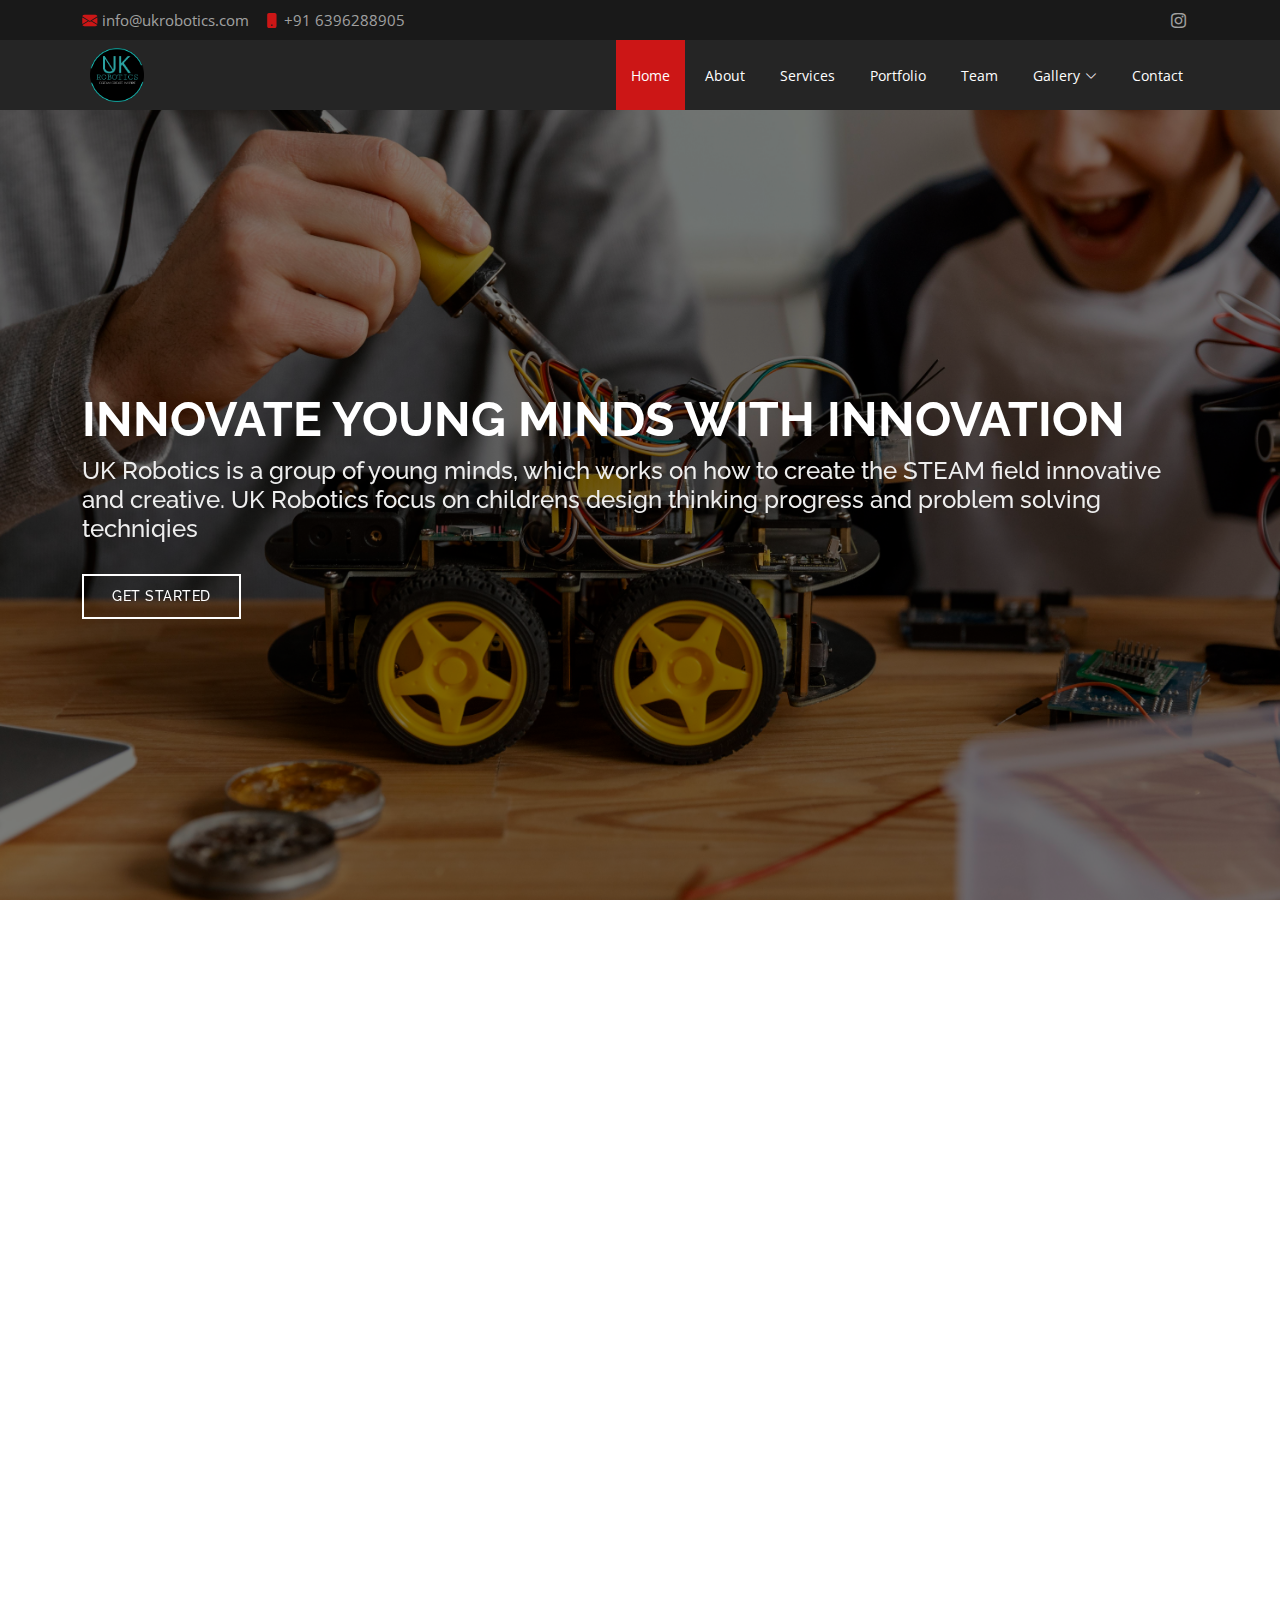
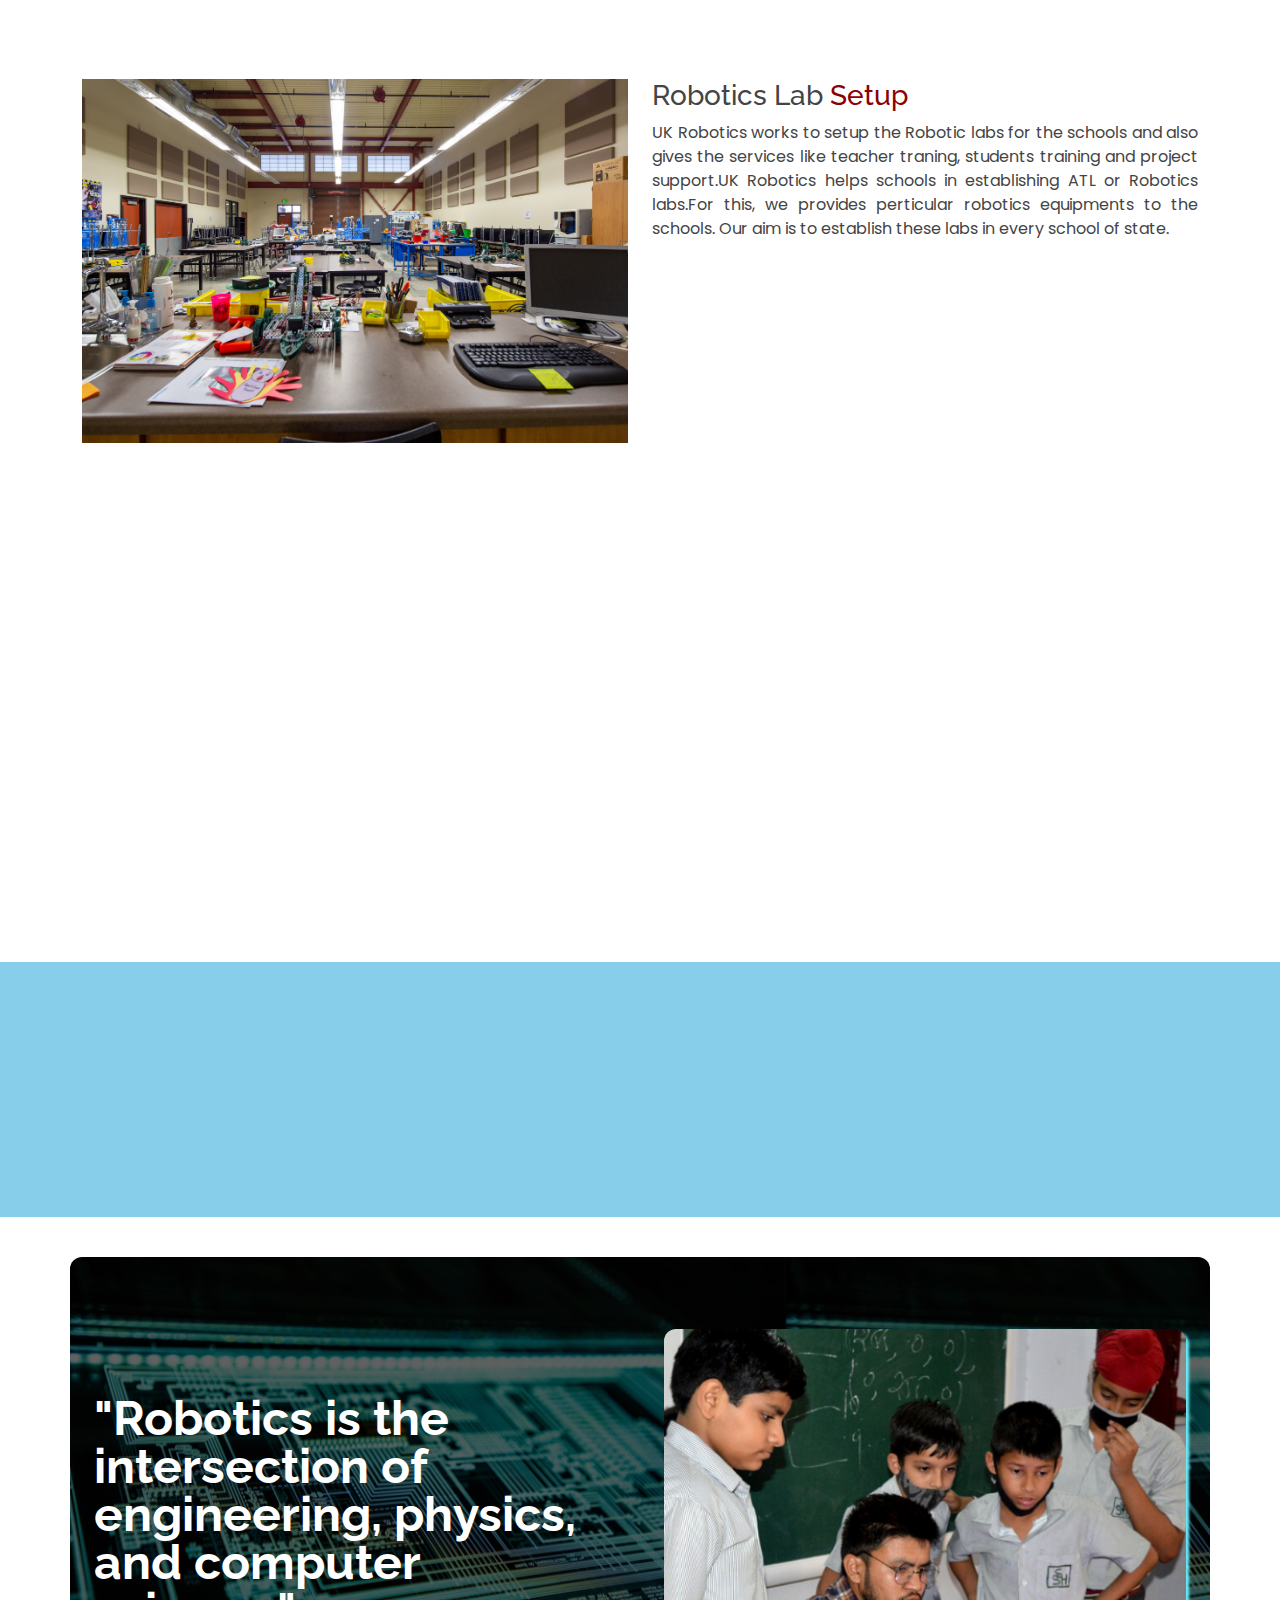
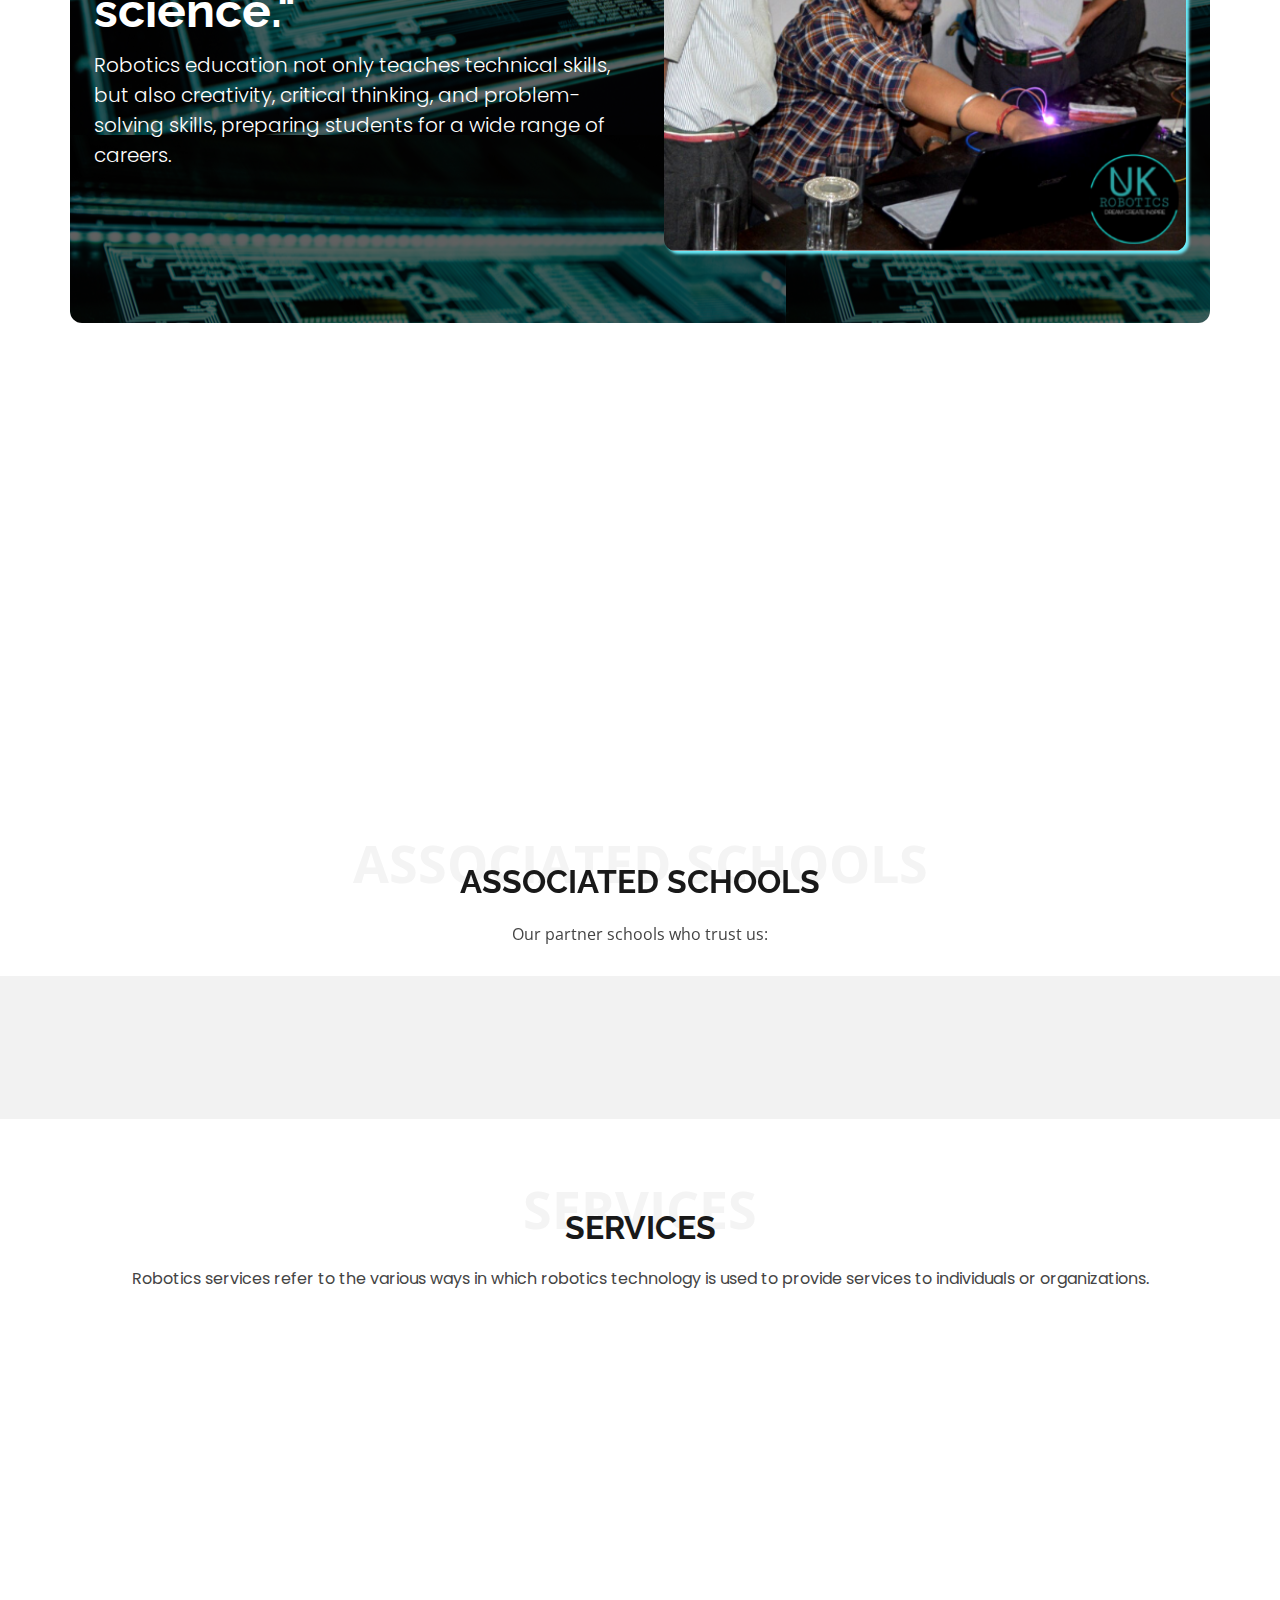
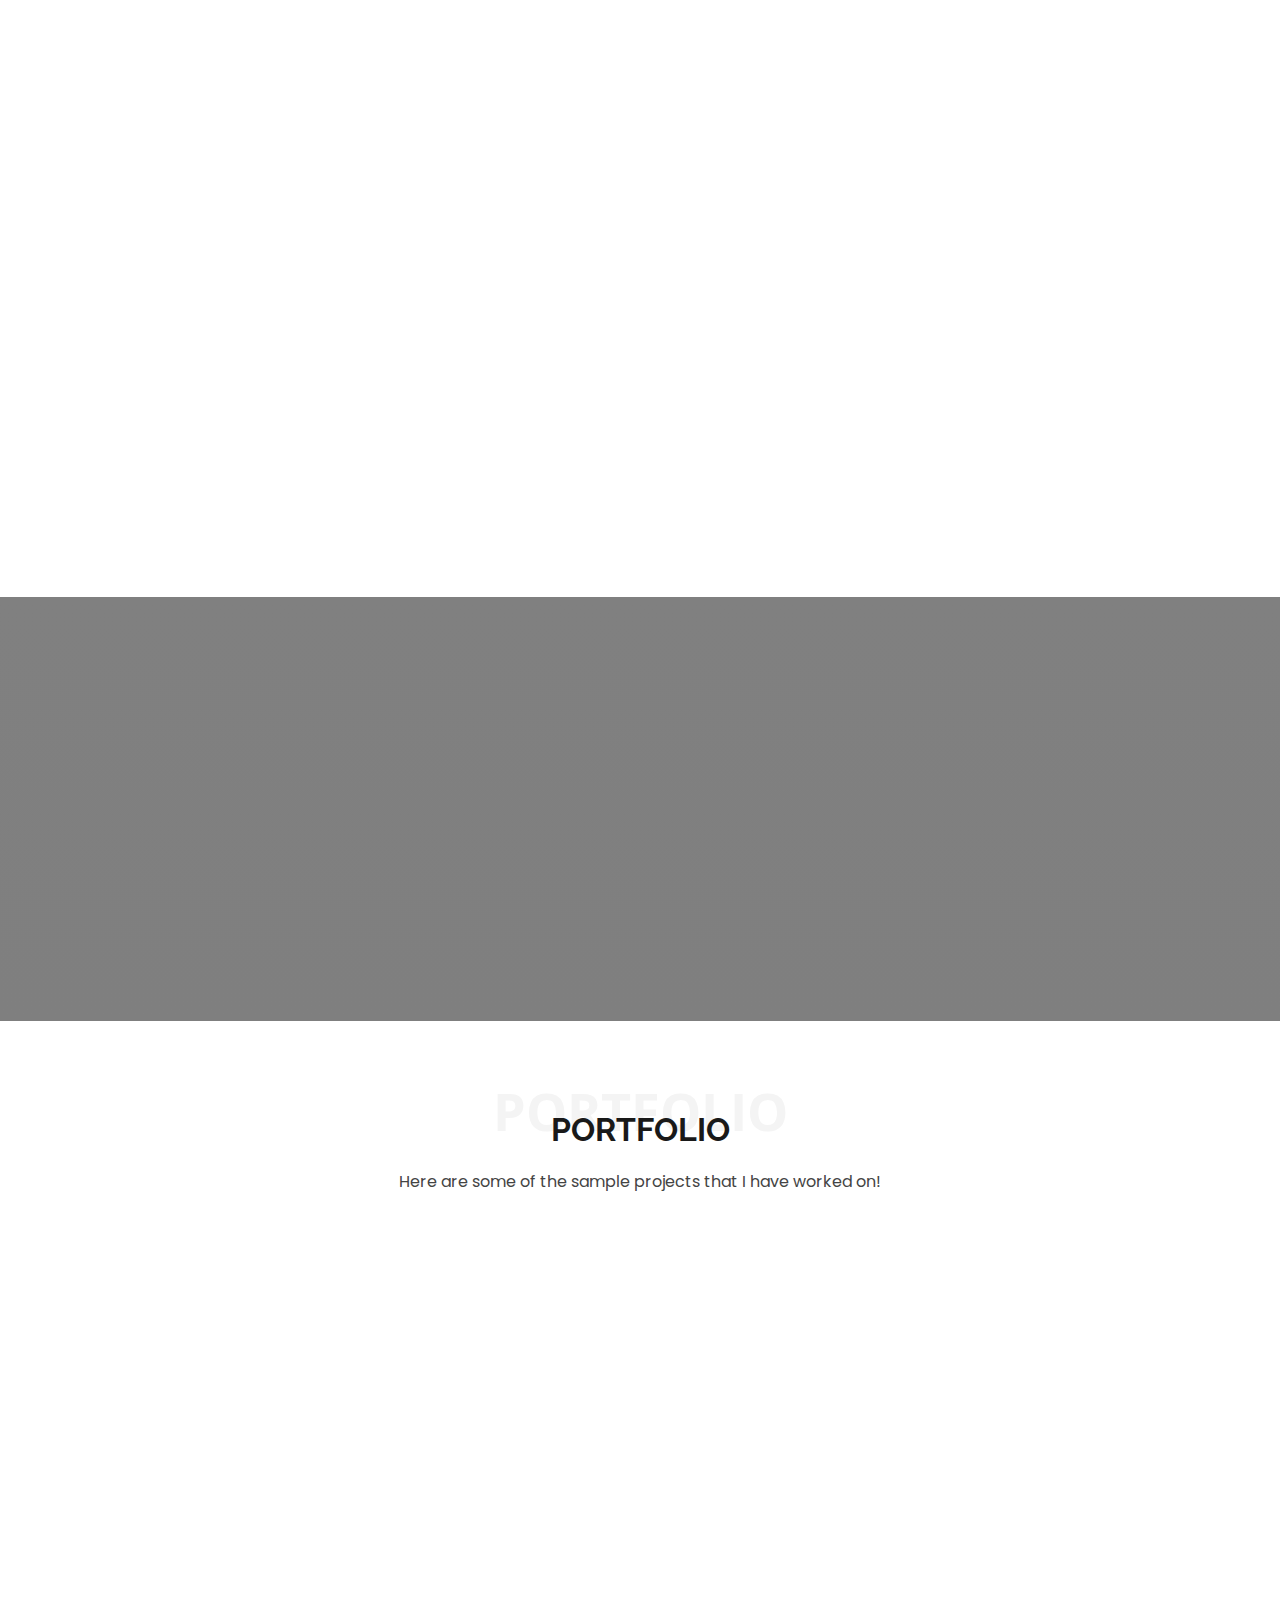
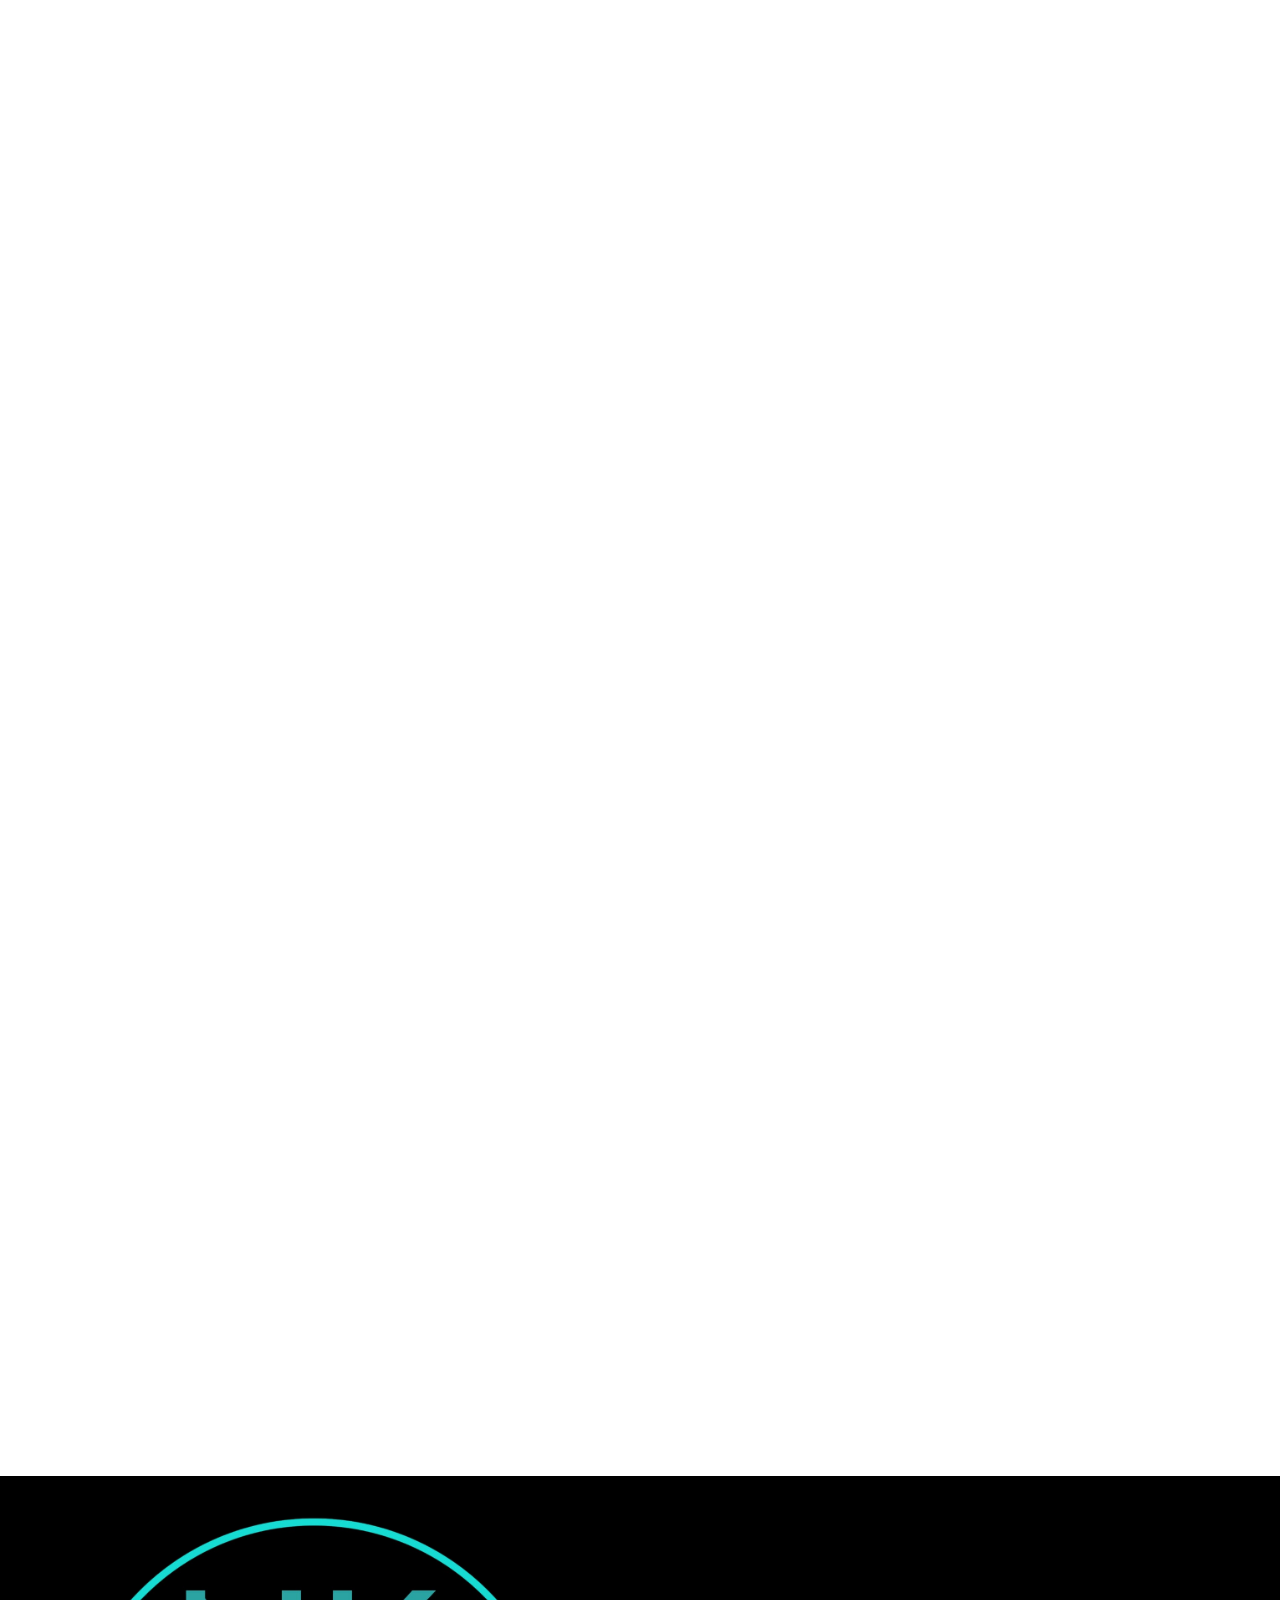
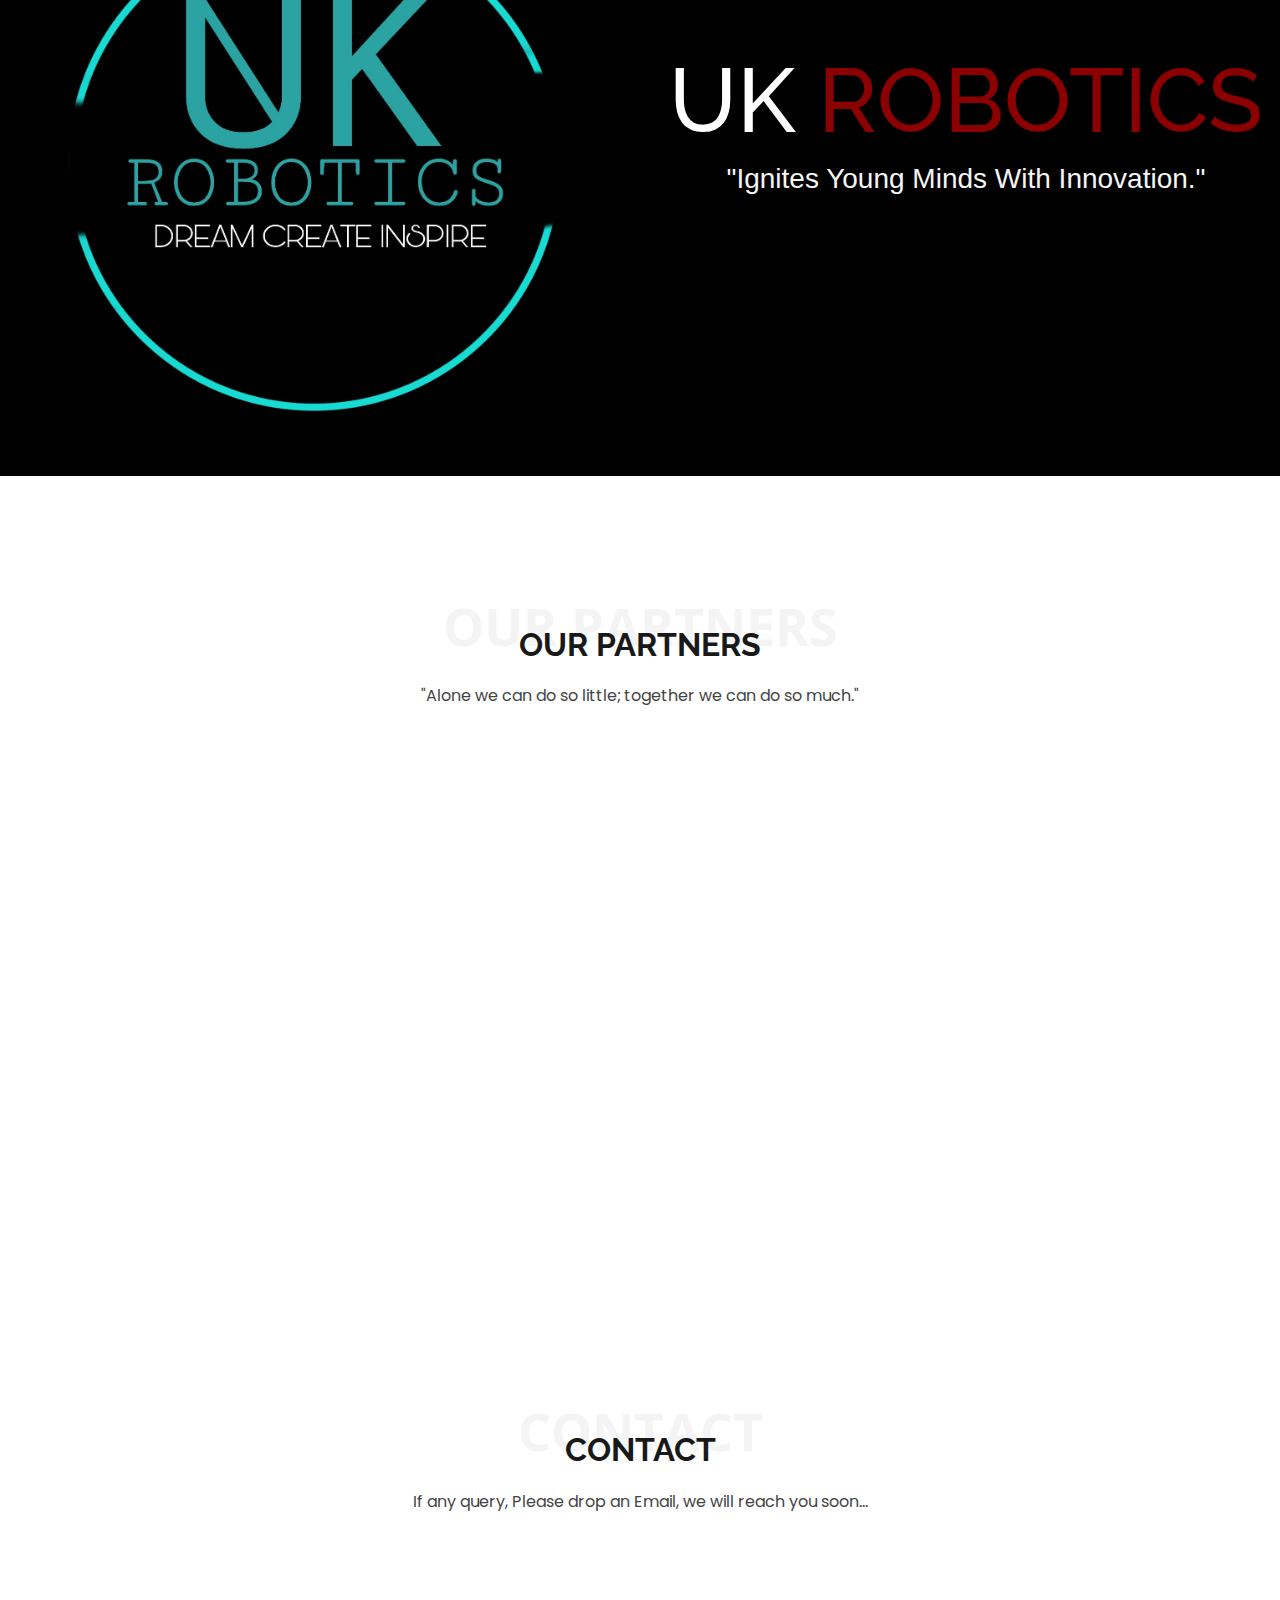
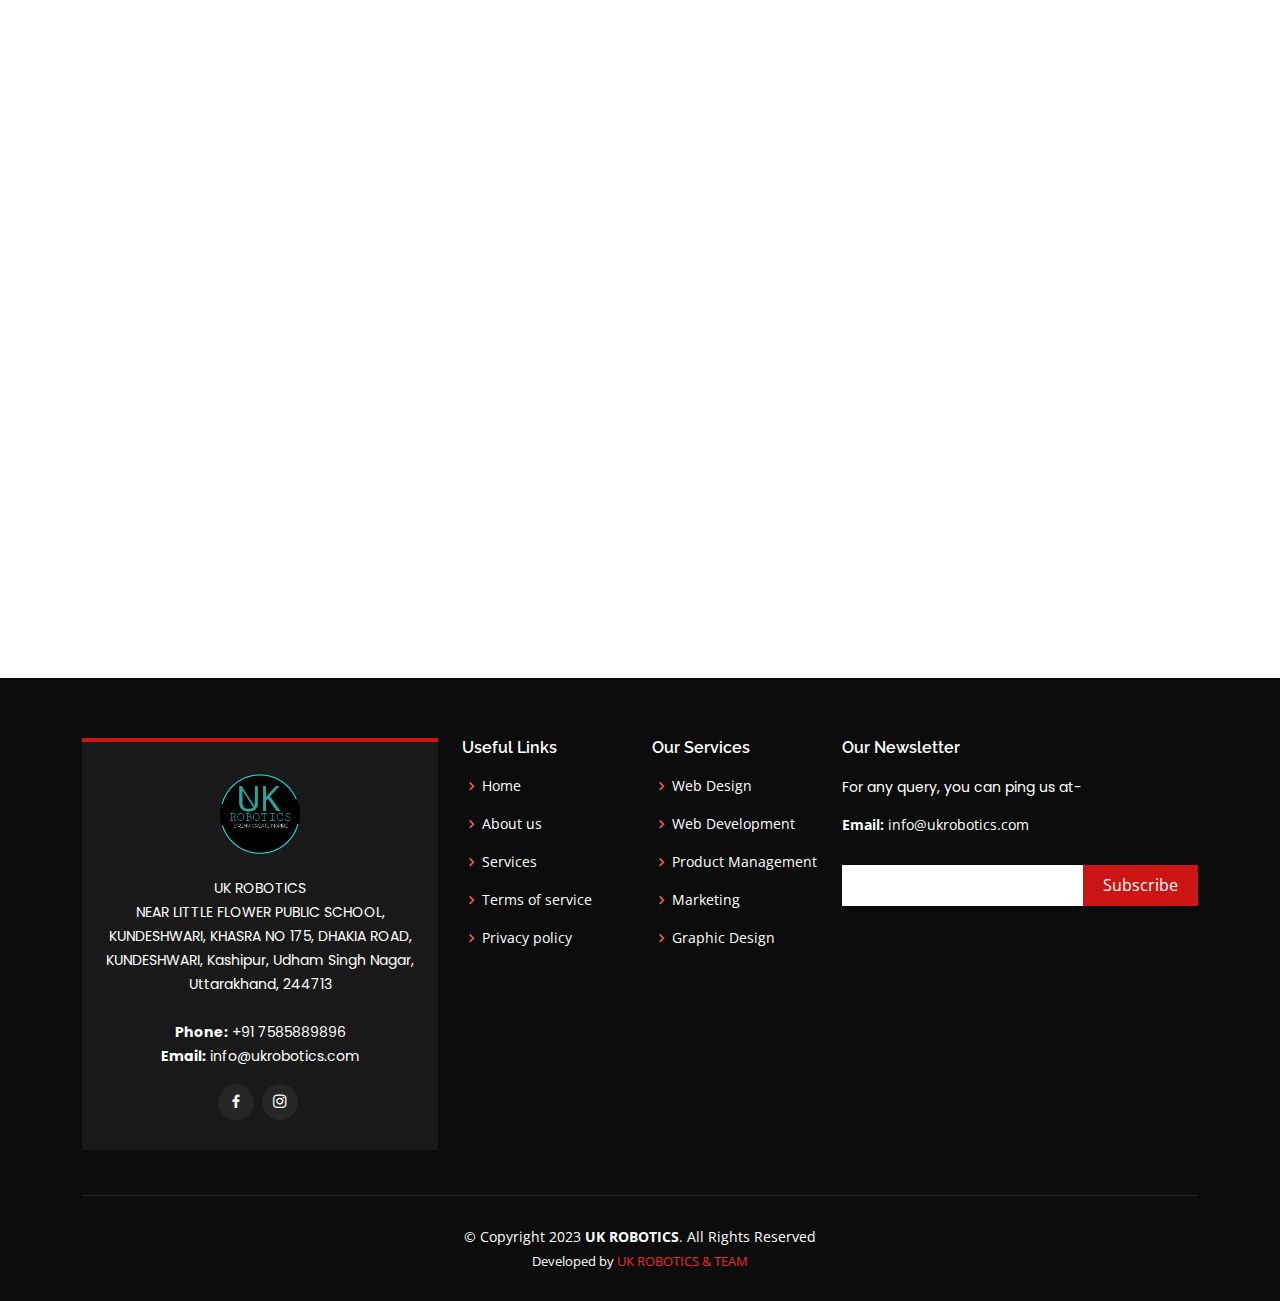
==== index.html @ 2c695d0b "YES" ====
<!DOCTYPE html>
<html lang="en">

<head>
  <meta charset="utf-8">
  <meta content="width=device-width, initial-scale=1.0" name="viewport">

  <title>UK Robotics-Dreams Create Inspire</title>
  <meta content="" name="description">
  <meta content="" name="keywords">

  <!-- Favicons -->
  <link href="assets/img/favicon.png" rel="icon">
  <link href="assets/img/apple-touch-icon.png" rel="apple-touch-icon">

  <!-- Google Fonts -->
  <link
    href="https://fonts.googleapis.com/css?family=Open+Sans:300,300i,400,400i,600,600i,700,700i|Raleway:300,300i,400,400i,500,500i,600,600i,700,700i|Poppins:300,300i,400,400i,500,500i,600,600i,700,700i"
    rel="stylesheet">

  <!-- Vendor CSS Files -->
  <link href="assets/vendor/aos/aos.css" rel="stylesheet">
  <link href="assets/vendor/bootstrap/css/bootstrap.min.css" rel="stylesheet">
  <link href="assets/vendor/bootstrap-icons/bootstrap-icons.css" rel="stylesheet">
  <link href="assets/vendor/boxicons/css/boxicons.min.css" rel="stylesheet">
  <link href="assets/vendor/glightbox/css/glightbox.min.css" rel="stylesheet">
  <link href="assets/vendor/swiper/swiper-bundle.min.css" rel="stylesheet">

  <!-- Template Main CSS File -->
  <link href="assets/css/style.css" rel="stylesheet">

  <!-- =======================================================
  * Template Name: Day - v4.9.1
  * Template URL: https://bootstrapmade.com/day-multipurpose-html-template-for-free/
  * Author: BootstrapMade.com
  * License: https://bootstrapmade.com/license/
  ======================================================== -->
</head>

<body>

  <!-- ======= Top Bar ======= -->
  <section id="topbar" class="d-flex align-items-center">
    <div class="container d-flex justify-content-center justify-content-md-between">
      <div class="contact-info d-flex align-items-center">
        <i class="bi bi-envelope-fill"></i><a href="mailto:contact@example.com">info@ukrobotics.com</a>
        <i class="bi bi-phone-fill phone-icon"></i> +91 6396288905
      </div>
      <div class="social-links d-none d-md-block">
        <!-- <a href="#" class="twitter"><i class="bi bi-twitter"></i></a> -->
        <!-- <a href="#" class="facebook"><i class="bi bi-facebook"></i></a> -->
        <a href="https://www.instagram.com/uk_robotics/" class="instagram"><i class="bi bi-instagram"></i></a>
        <!-- <a href="#" class="linkedin"><i class="bi bi-linkedin"></i></i></a> -->
      </div>
    </div>
  </section>

  <!-- ======= Header ======= -->
  <header id="header" class="d-flex align-items-center">
    <div class="container d-flex align-items-center justify-content-between">

      <!-- <h1 class="logo"><a href="index.html">Day</a></h1> -->
      <!-- Uncomment below if you prefer to use an image logo -->
      <a href="index.html" class="logo"><img src="assets/img/uk-robotics-logo-st.png" alt="" class="img-fluid"></a>

      <nav id="navbar" class="navbar">
        <ul>
          <li><a class="nav-link scrollto active" href="#hero">Home</a></li>
          <li><a class="nav-link scrollto" href="#about">About</a></li>
          <li><a class="nav-link scrollto" href="#services">Services</a></li>
          <li><a class="nav-link scrollto " href="#portfolio">Portfolio</a></li>
          <!-- <li><a class="nav-link scrollto" href="#pricing">Pricing</a></li> -->
          <li><a class="nav-link scrollto" href="#team">Team</a></li>
          <li class="dropdown"><a href="#"><span>Gallery</span> <i class="bi bi-chevron-down"></i></a>
            <ul>
              <li><a href="photos.html">Photos</a></li>
              <li><a href="videos.html">Videos</a></li>
              <!-- <li class="dropdown"><a href="#"><span>Deep Drop Down</span> <i class="bi bi-chevron-right"></i></a>
                <ul>
                  <li><a href="#">Deep Drop Down 1</a></li>
                  <li><a href="#">Deep Drop Down 2</a></li>
                  <li><a href="#">Deep Drop Down 3</a></li>
                  <li><a href="#">Deep Drop Down 4</a></li>
                  <li><a href="#">Deep Drop Down 5</a></li>
                </ul>
              </li>
              <li><a href="#">Drop Down 2</a></li>
              <li><a href="#">Drop Down 3</a></li>
              <li><a href="#">Drop Down 4</a></li> -->
            </ul>
          </li>
          <li><a class="nav-link scrollto" href="#contact">Contact</a></li>
        </ul>
        <i class="bi bi-list mobile-nav-toggle"></i>
      </nav><!-- .navbar -->

    </div>
  </header><!-- End Header -->

  <!-- ======= Hero Section ======= -->
  <section id="hero" class="d-flex align-items-center">
    <div class="container position-relative" data-aos="fade-up" data-aos-delay="500">
      <h1>Innovate Young Minds With Innovation</h1>
      <h2>UK Robotics is a group of young minds, which works on how to create the STEAM field innovative and creative.
        UK Robotics focus on childrens design thinking progress and problem solving techniqies</h2>
      <a href="#about" class="btn-get-started scrollto">Get Started</a>
    </div>
  </section><!-- End Hero -->

  <main id="main">

    <!-- ======= About Section ======= -->
    <section id="about" class="about">
      <div class="container">

        <div class="row">
          <div class="col-lg-5 order-1 order-lg-2" data-aos="fade-left">
            <img src="assets/img/robo-about-us.jpg" class="img-fluid" alt="">
          </div>
          <div class="col-lg-6 pt-4 pt-lg-0 order-2 order-lg-1 content" data-aos="fade-right">
            <h3>About <span class="pogo">us<span></h3>
            <p class="fst-italic">
              UK Robotics is a group of young minds, which works on how to create the STEAM field innovative and
              creative. UK Robotics focus on childrens design thinking progress and problem solving techniqies.
            </p>
            <ul>
              <li><i class="bi bi-check-circle"></i> UK Robotics works on ATL , Non ATL Robotics labs.</li>
              <li><i class="bi bi-check-circle"></i> We at UK Robotics have highly qualified engineers team which
                dedicatidly help and guide the students.</li>
              <li><i class="bi bi-check-circle"></i> UK Robotics works to setup the Robotic labs for the schools and
                also gives the services like teacher traning, students training and project support. </li>
            </ul>
            <p class="pera">
              UK Robotics has its online courses for students like python programming language, c language, robotics
              with tinkercad online simulation, MIT app inventor, Screach programming for kids, web devlopment and 3D
              design knowledge. UK Robotics is a team of talented and well experienced young engineers. We provides full
              assessments to the students in the field of science, Technology, Engineering and Robotics field. For the
              best outcome we always prepare the students from the basics.We provides project support to the schools in
              the different types of robotics compititions. All the dashboard and PFMS support also provided by the
              company.
            </p>
          </div>
        </div>

      </div>
    </section><!-- End About Section -->

    <!--===================== second about section  ============------>

    <section id="about" class="about">
      <div class="container">

        <div class="row">
          <div class="col-lg-6">
            <img src="assets/img/lab-img.jpg" class="img-fluid" alt="">
          </div>
          <div class="col-lg-6 pt-4 pt-lg-0">
            <h3>Robotics Lab <span class="pogo">Setup</span></h3>
            <p class="pera">
              UK Robotics works to setup the Robotic labs for the schools and also gives the services like teacher
              traning, students training and project support.UK Robotics helps schools in establishing ATL or Robotics
              labs.For this, we provides perticular robotics equipments to the schools. Our aim is to establish these
              labs in every school of state.
            </p>
            <div class="row">

            </div>
          </div>
        </div>

      </div>
    </section>
    <!--===================== second about section  ============------>


    <!--===================== Workshop section  ============================== -->

    <section id="about" class="about">
      <div class="container">

        <div class="row">
          <div class="col-lg-5 order-1 order-lg-2" data-aos="fade-left">
            <img src="assets/img/workshop-images.jpg" class="img-fluid" alt="">
          </div>
          <div class="col-lg-6 pt-4 pt-lg-0 order-2 order-lg-1 content" data-aos="fade-right">
            <h3>Work<span class="pogo">shop</span></h3>
            <p class="pera">
              UK Robotics is a group of young minds, which works on how to create the STEAM field innovative and
              creative. UK Robotics focus on childrens design thinking progress and problem solving techniqies.
              We provides 3 to 5 days workshop to the students. In this workshop students works on the real time
              projects and understand the robotics field. These workshops inspire the students to aim big and it attract
              their attention towards this beautiful field..
            </p>

          </div>
        </div>

      </div>
    </section>

    <!-- new content div -->
    <section id="about" class="about manage">
      <div class="container">
       
        <div class="row">
          <div class="col-lg-5 order-1 order-lg-2" data-aos="fade-left">
            <!-- <img src="assets/img/workshop-images.jpg" class="img-fluid" alt=""> -->
          </div>
          <div class="col-lg-6 pt-4 pt-lg-0 order-2 order-lg-1 content" data-aos="fade-right">
            <h3>Mission <span class="pogos">Statement</span></h3>
            <p class="pera">Our company is dedicated to revolutionizing the field of robotics education. We believe that
              by providing students with hands-on experience and access to cutting-edge technology, we can inspire the
              next generation of engineers and scientists.
            </p>

          </div>
          <div class="col-lg-6 pt-4 pt-lg-0 order-2 order-lg-1 content" data-aos="fade-right">
            <h3>Product <span class="pogos">Description</span></h3>
            <p class="pera">
              Our flagship product is a modular robotics kit that allows students to easily build and program their own
              robots. With a user-friendly interface and a wide range of customizable parts, this kit is perfect for
              classrooms or makerspaces.
            </p>

          </div>
        </div>

      </div>
    </section>
    <!-- new content div -->

    <!-- section for founder of uk robotics -->

    <div class="container col-xxl-8 px-4 py-4 founder-section" style="background-image:url('assets/img/background-st.png');">
      <div class="row flex-lg-row-reverse align-items-center g-5 py-5">
        <div class="col-10 col-sm-8 col-lg-6">
          <img src="assets/img/Ajay-rawat.png" class="d-block mx-lg-auto img-fluid aj-pit" alt="Bootstrap Themes" loading="lazy" width="700" height="400">
        </div>
        <div class="col-lg-6 text-dd">
          <h1 class="display-5 fw-bold lh-1 mb-3">"Robotics is the intersection of engineering, physics, and computer science."</h1>
          <p class="lead">Robotics education not only teaches technical skills, but also creativity, critical thinking, and problem-solving skills, preparing students for a wide range of careers.</p>
          <div class="d-grid gap-2 d-md-flex justify-content-md-start">
            
          </div>
        </div>
      </div>
    </div>



    <!-- section for founder of uk robotics -->


    <!-- ======= Why Us Section ======= -->
    <section id="why-us" class="why-us">
      <div class="container">
        
        <div class="row">

          <div class="col-lg-4" data-aos="fade-up">
            <div class="box">
              <span>01</span>
              <h4>Project Support</h4>
              <p>There are differnet kinds of competition conducted by the NITI aayoge and other government bodies.We
                gives our project support in these kinds of competition also.Along with this other projects work also
                provided to the students.</p>
            </div>
          </div>

          <div class="col-lg-4 mt-4 mt-lg-0" data-aos="fade-up" data-aos-delay="150">
            <div class="box">
              <span>02</span>
              <h4>Online Cources</h4>
              <p>We provides online cources to the students. In these cources students works on new plateforms and
                inhence their knowledge. Uk Robotics have its own online courses like python language,web devlopment, c
                language , c++ language, arduino coding classes, IOT classes etc.</p>

            </div>
          </div>

          <div class="col-lg-4 mt-4 mt-lg-0" data-aos="fade-up" data-aos-delay="300">
            <div class="box">
              <span>03</span>
              <h4> Teachers Training</h4>
              <p>We provides 3 days teacher training according to the AIM guidelines. This helps teachers to understand
                the basic of this field</p>
            </div>
          </div>

        </div>

      </div>
    </section><!-- End Why Us Section -->

    <!-- ======= Clients Section ======= -->

    <div class="section-title">
      <span>associated schools</span>
      <h2>associated schools</h2>
      Our partner schools who trust us:</p>
    </div>


    <section id="clients" class="clients">
      <div class="container" data-aos="zoom-in">

        <div class="row d-flex align-items-center">

          <div class="col-lg-2 col-md-4 col-6">
            <img src="assets/img/geonka-logo.png" class="img-fluid" alt="">
          </div>

          <div class="col-lg-2 col-md-4 col-6">
            <img src="assets/img/oxford-logo.png" class="img-fluid" alt="">
          </div>

          <div class="col-lg-2 col-md-4 col-6">
            <img src="assets/img/geonka-logo.png" class="img-fluid" alt="">
          </div>

          <div class="col-lg-2 col-md-4 col-6">
            <img src="assets/img/oxford-logo.png" class="img-fluid" alt="">
          </div>

          <div class="col-lg-2 col-md-4 col-6">
            <img src="assets/img/geonka-logo.png" class="img-fluid" alt="">
          </div>

          <div class="col-lg-2 col-md-4 col-6">
            <img src="assets/img/oxford-logo.png" class="img-fluid" alt="">
          </div>

        </div>

      </div>
    </section><!-- End Clients Section -->

    <!-- ======= Services Section ======= -->
    <section id="services" class="services">
      <div class="container">

        <div class="section-title">
          <span>Services</span>
          <h2>Services</h2>
          <p>Robotics services refer to the various ways in which robotics technology is used to provide services to individuals or organizations.</p>
        </div>


        <div class="row">
          <div class="col-lg-4 col-md-6 d-flex align-items-stretch" data-aos="fade-up">
            <div class="icon-box">
              <div class="icon"><img
                  src="[data-uri]">
              </div>
              <h4><a href="">Robotic Lab Setup</a></h4>
              <p>UK Robotics works to setup the Robotic labs for the schools and also gives the services like teacher
                traning, students training and project support.</p>
            </div>
          </div>

          <div class="col-lg-4 col-md-6 d-flex align-items-stretch mt-4 mt-md-0" data-aos="fade-up"
            data-aos-delay="150">
            <div class="icon-box">
              <div class="icon"><img
                  src="[data-uri]">
              </div>
              <h4><a href="">Wordshop</a></h4>
              <p>We provides 3 to 5 days workshop to the students. In this workshop students works on the real time
                projects and understand the robotics field. </p>
            </div>
          </div>

          <div class="col-lg-4 col-md-6 d-flex align-items-stretch mt-4 mt-lg-0" data-aos="fade-up"
            data-aos-delay="300">
            <div class="icon-box">
              <div class="icon"><img src="https://img.icons8.com/3d-fluency/45/null/technical-support.png" /></div>
              <h4><a href="">Project Support</a></h4>
              <p>There are differnet kinds of competition conducted by the NITI aayoge and other government bodies.We
                gives our project support in these kinds of competition also.</p>
            </div>
          </div>

          <div class="col-lg-4 col-md-6 d-flex align-items-stretch mt-4" data-aos="fade-up" data-aos-delay="450">
            <div class="icon-box">
              <div class="icon"><img
                  src="https://img.icons8.com/external-wanicon-flat-wanicon/60/null/external-live-influencer-marketing-wanicon-flat-wanicon.png" />
              </div>
              <h4><a href="">Online Cources</a></h4>
              <p>We provides online cources to the students. In these cources students works on new plateforms and
                inhence their knowledge. </p>
            </div>
          </div>

          <div class="col-lg-4 col-md-6 d-flex align-items-stretch mt-4" data-aos="fade-up" data-aos-delay="600">
            <div class="icon-box">
              <div class="icon"><img src="https://img.icons8.com/stickers/50/null/tuition.png" /></div>
              <h4><a href="">Teachers Training</a></h4>
              <p>We provides 3 days teacher training according to the AIM guidelines. This helps teachers to understand
                the basic of this field.</p>
            </div>
          </div>

          <div class="col-lg-4 col-md-6 d-flex align-items-stretch mt-4" data-aos="fade-up" data-aos-delay="750">
            <div class="icon-box">
              <div class="icon"><img
                  src="https://img.icons8.com/external-flaticons-lineal-color-flat-icons/64/null/external-session-event-management-flaticons-lineal-color-flat-icons-2.png" />
              </div>
              <h4><a href="">Robotics Session</a></h4>
              <p>UK Robotics provides both the offline and the online sessions to the students. In these sessions we
                follows a specific curriculum based classes from the basic to the advance level</p>
            </div>
          </div>

        </div>

      </div>
    </section><!-- End Services Section -->

    <!-- ======= Cta Section ======= -->
    <section id="cta" class="cta">
      <div class="container" data-aos="zoom-in">

        <div class="text-center">
          <h3>Call To Action</h3>
          <p> A call to action in robotics is a statement or instruction that encourages a specific action or behavior
            from the user or audience. This could include encouraging the user to purchase a robotic product, sign up
            for a robotics class or workshop, or participate in research or development of new robotics technologies. It
            is a way of making a direct appeal to the audience to take a specific action..</p>
          <a class="cta-btn" href="#">Call To Action</a>
        </div>

      </div>
    </section><!-- End Cta Section -->

    <!-- ======= Portfolio Section ======= -->
    <section id="portfolio" class="portfolio">
      <div class="container">

        <div class="section-title">
          <span>Portfolio</span>
          <h2>Portfolio</h2>
          <p>Here are some of the sample projects that I have worked on!</p>
        </div>

        <div class="row" data-aos="fade-up">
          <div class="col-lg-12 d-flex justify-content-center">
            <ul id="portfolio-flters">
              <li data-filter="*" class="filter-active">All</li>
              <li data-filter=".filter-app">AI Projetcs</li>
              <!-- <li data-filter=".filter-card">Labs</li> -->
              <li data-filter=".filter-web">Demo Projects</li>
              <!-- <li data-filter=".filter-vid">Demo Project Two</li> -->

            </ul>
          </div>
        </div>

        <div class="row portfolio-container" data-aos="fade-up" data-aos-delay="150">
          <!-- AI projects Filters -->
          <div class="col-lg-4 col-md-6 portfolio-item filter-app">
            <img src="assets/img/portfolio/ai-projects1.jpeg" class="img-fluid" alt="">
            <div class="portfolio-info">
              
              
              <a href="assets/img/portfolio/ai-projects1.jpeg" data-gallery="portfolioGallery"
                class="portfolio-lightbox preview-link" title="App 1"><i class="bx bx-plus"></i></a>
              <a href="portfolio-details.html" class="details-link" title="More Details"><i class="bx bx-link"></i></a>
            </div>
          </div>


          <div class="col-lg-4 col-md-6 portfolio-item filter-app">
            <img src="assets/img/portfolio/ai-projects-2.jpeg" class="img-fluid" alt="">
            <div class="portfolio-info">
              
              
              <a href="assets/img/portfolio/ai-projects-2.jpeg" data-gallery="portfolioGallery"
                class="portfolio-lightbox preview-link" title="App 1"><i class="bx bx-plus"></i></a>
              <a href="portfolio-details.html" class="details-link" title="More Details"><i class="bx bx-link"></i></a>
            </div>
          </div>

          <div class="col-lg-4 col-md-6 portfolio-item filter-app">
            <img src="assets/img/portfolio/ai-projects-three.jpeg" class="img-fluid" alt="">
            <div class="portfolio-info">
              
              
              <a href="assets/img/portfolio/ai-projects-three.jpeg" data-gallery="portfolioGallery"
                class="portfolio-lightbox preview-link" title="App 1"><i class="bx bx-plus"></i></a>
              <a href="portfolio-details.html" class="details-link" title="More Details"><i class="bx bx-link"></i></a>
            </div>
          </div>

          <div class="col-lg-4 col-md-6 portfolio-item filter-app">
            <img src="assets/img/portfolio/ai-projects-4.jpeg" class="img-fluid" alt="">
            <div class="portfolio-info">
              
              
              <a href="assets/img/portfolio/ai-projects-4.jpeg" data-gallery="portfolioGallery"
                class="portfolio-lightbox preview-link" title="App 1"><i class="bx bx-plus"></i></a>
              <a href="portfolio-details.html" class="details-link" title="More Details"><i class="bx bx-link"></i></a>
            </div>
          </div>


          <div class="col-lg-4 col-md-6 portfolio-item filter-app">
            <img src="assets/img/portfolio/ai-projects5.jpeg" class="img-fluid" alt="">
            <div class="portfolio-info">
              
              
              <a href="assets/img/portfolio/ai-projects5.jpeg" data-gallery="portfolioGallery"
                class="portfolio-lightbox preview-link" title="App 1"><i class="bx bx-plus"></i></a>
              <a href="portfolio-details.html" class="details-link" title="More Details"><i class="bx bx-link"></i></a>
            </div>
          </div>

          <div class="col-lg-4 col-md-6 portfolio-item filter-web">
            <img src="assets/img/portfolio/ai-projects6.jpeg" class="img-fluid" alt="">
            <div class="portfolio-info">
              
              
              <a href="assets/img/portfolio/ai-projects6.jpeg" data-gallery="portfolioGallery"
                class="portfolio-lightbox preview-link" title="App 1"><i class="bx bx-plus"></i></a>
              <a href="portfolio-details.html" class="details-link" title="More Details"><i class="bx bx-link"></i></a>
            </div>
          </div>

          <div class="col-lg-4 col-md-6 portfolio-item filter-web">
            <img src="assets/img/portfolio/ai-projects7.jpeg" class="img-fluid" alt="">
            <div class="portfolio-info">
              
              
              <a href="assets/img/portfolio/ai-projects7.jpeg" data-gallery="portfolioGallery"
                class="portfolio-lightbox preview-link" title="App 1"><i class="bx bx-plus"></i></a>
              <a href="portfolio-details.html" class="details-link" title="More Details"><i class="bx bx-link"></i></a>
            </div>
          </div>

          <div class="col-lg-4 col-md-6 portfolio-item filter-web">
            <img src="assets/img/portfolio/ai-projectsseven.jpeg" class="img-fluid" alt="">
            <div class="portfolio-info">
              
              
              <a href="assets/img/portfolio/ai-projectsseven.jpeg" data-gallery="portfolioGallery"
                class="portfolio-lightbox preview-link" title="App 1"><i class="bx bx-plus"></i></a>
              <a href="portfolio-details.html" class="details-link" title="More Details"><i class="bx bx-link"></i></a>
            </div>
          </div>


          <div class="col-lg-4 col-md-6 portfolio-item filter-web">
            <img src="assets/img/portfolio/ai-projects8.jpeg" class="img-fluid" alt="">
            <div class="portfolio-info">
              
              
              <a href="assets/img/portfolio/ai-projects8.jpeg" data-gallery="portfolioGallery"
                class="portfolio-lightbox preview-link" title="App 1"><i class="bx bx-plus"></i></a>
              <a href="portfolio-details.html" class="details-link" title="More Details"><i class="bx bx-link"></i></a>
            </div>
          </div>

          <div class="col-lg-4 col-md-6 portfolio-item filter-app">
            <img src="assets/img/portfolio/ai-projects-t9.jpeg" class="img-fluid" alt="">
            <div class="portfolio-info">
              
              
              <a href="assets/img/portfolio/ai-projects-t9.jpeg" data-gallery="portfolioGallery"
                class="portfolio-lightbox preview-link" title="App 1"><i class="bx bx-plus"></i></a>
              <a href="portfolio-details.html" class="details-link" title="More Details"><i class="bx bx-link"></i></a>
            </div>
          </div>
          <!-- AI projects Filters End-->

          <!-- LABS Filters-->
          <div class="col-lg-4 col-md-6 portfolio-item filter-card">
            <img src="assets/img/portfolio/Labs-1.jpeg" class="img-fluid" alt="">
            <div class="portfolio-info">
              <h4>App 2</h4>
              <p>App</p>
              <a href="assets/img/portfolio/Labs-1.jpeg" data-gallery="portfolioGallery"
                class="portfolio-lightbox preview-link" title="App 2"><i class="bx bx-plus"></i></a>
              <a href="portfolio-details.html" class="details-link" title="More Details"><i class="bx bx-link"></i></a>
            </div>
          </div>

          <div class="col-lg-4 col-md-6 portfolio-item filter-card">
            <img src="assets/img/portfolio/Labs-2.jpeg" class="img-fluid" alt="">
            <div class="portfolio-info">
              <h4>Card 2</h4>
              <p>Card</p>
              <a href="assets/img/portfolio/Labs-2.jpeg" data-gallery="portfolioGallery"
                class="portfolio-lightbox preview-link" title="Card 2"><i class="bx bx-plus"></i></a>
              <a href="portfolio-details.html" class="details-link" title="More Details"><i class="bx bx-link"></i></a>
            </div>
          </div>

          <div class="col-lg-4 col-md-6 portfolio-item filter-card">
            <img src="assets/img/portfolio/Labs-3.jpeg" class="img-fluid" alt="">
            <div class="portfolio-info">
              <h4>Web 2</h4>
              <p>Web</p>
              <a href="assets/img/portfolio/Labs-3.jpeg" data-gallery="portfolioGallery"
                class="portfolio-lightbox preview-link" title="Web 2"><i class="bx bx-plus"></i></a>
              <a href="portfolio-details.html" class="details-link" title="More Details"><i class="bx bx-link"></i></a>
            </div>
          </div>

          <div class="col-lg-4 col-md-6 portfolio-item filter-card">
            <img src="assets/img/portfolio/Labs-4.jpeg" class="img-fluid" alt="">
            <div class="portfolio-info">
              <h4>App 3</h4>
              <p>App</p>
              <a href="assets/img/portfolio/Labs-4.jpeg" data-gallery="portfolioGallery"
                class="portfolio-lightbox preview-link" title="App 3"><i class="bx bx-plus"></i></a>
              <a href="portfolio-details.html" class="details-link" title="More Details"><i class="bx bx-link"></i></a>
            </div>
          </div>

          <div class="col-lg-4 col-md-6 portfolio-item filter-card">
            <img src="assets/img/portfolio/Labs-5.jpeg" class="img-fluid" alt="">
            <div class="portfolio-info">
              <h4>Card 1</h4>
              <p>Card</p>
              <a href="assets/img/portfolio/Labs-5.jpeg" data-gallery="portfolioGallery"
                class="portfolio-lightbox preview-link" title="Card 1"><i class="bx bx-plus"></i></a>
              <a href="portfolio-details.html" class="details-link" title="More Details"><i class="bx bx-link"></i></a>
            </div>
          </div>

          <!-- LABS Filters End-->


          <!-- Online classes filter -->

          <div class="col-lg-4 col-md-6 portfolio-item filter-web">
            <!-- <img src="assets/img/portfolio/nine.jpg" class="img-fluid" alt=""> -->

            <!-- <video controls width="400" height="300">

              <source src="assets/img/portfolio/online-class.mp4" type="video/webm">

              <source src="assets/img/portfolio/online-class.mp4" type="video/mp4">

              Download the
              <a href="/media/cc0-videos/flower.webm">WEBM</a>
              or
              <a href="/media/cc0-videos/flower.mp4">MP4</a>
              video.
            </video> -->

            <div class="portfolio-info">
              <h4>Web 3</h4>
              <p>Web</p>
              <a href="assets/img/portfolio/online-class.mp4" data-gallery="portfolioGallery"
                class="portfolio-lightbox preview-link" title="Web 3"><i class="bx bx-plus"></i></a>
              <a href="portfolio-details.html" class="details-link" title="More Details"><i class="bx bx-link"></i></a>
            </div>
          </div>


          <!-- vid filter -->

          <div class="col-lg-4 col-md-6 portfolio-item filter-vid">
            <!-- <img src="assets/img/portfolio/nine.jpg" class="img-fluid" alt=""> -->
<!-- 
            <video controls width="400" height="300">

              <source src="assets/img/portfolio/videos-1.mp4" type="video/webm">

              <source src="assets/img/portfolio/videos-1.mp4" type="video/mp4">

              Download the
              <a href="/media/cc0-videos/flower.webm">WEBM</a>
              or
              <a href="/media/cc0-videos/flower.mp4">MP4</a>
              video.
            </video> -->

            <div class="portfolio-info">
              <h4>Web 3</h4>
              <p>Web</p>
              <a href="assets/img/portfolio/online-class.mp4" data-gallery="portfolioGallery"
                class="portfolio-lightbox preview-link" title="Web 3"><i class="bx bx-plus"></i></a>
              <a href="portfolio-details.html" class="details-link" title="More Details"><i class="bx bx-link"></i></a>
            </div>
          </div>
          <!--  -->
          <div class="col-lg-4 col-md-6 portfolio-item filter-vid">
            <!-- <img src="assets/img/portfolio/nine.jpg" class="img-fluid" alt=""> -->
<!-- 
            <video controls width="400" height="300">

              <source src="assets/img/portfolio/video-2.mp4" type="video/webm">

              <source src="assets/img/portfolio/video-2.mp4" type="video/mp4">

              Download the
              <a href="/media/cc0-videos/flower.webm">WEBM</a>
              or
              <a href="/media/cc0-videos/flower.mp4">MP4</a>
              video.
            </video> -->

            <div class="portfolio-info">
              <h4>Web 3</h4>
              <p>Web</p>
              <a href="assets/img/portfolio/video-2.mp4" data-gallery="portfolioGallery"
                class="portfolio-lightbox preview-link" title="Web 3"><i class="bx bx-plus"></i></a>
              <a href="portfolio-details.html" class="details-link" title="More Details"><i class="bx bx-link"></i></a>
            </div>
          </div>

          <!--  -->

          <div class="col-lg-4 col-md-6 portfolio-item filter-vid">
            <!-- <img src="assets/img/portfolio/nine.jpg" class="img-fluid" alt=""> -->

            <!-- <video controls width="400" height="300">

              <source src="assets/img/portfolio/video-3.mp4" type="video/webm">

              <source src="assets/img/portfolio/video-3.mp4" type="video/mp4">

              Download the
              <a href="/media/cc0-videos/flower.webm">WEBM</a>
              or
              <a href="/media/cc0-videos/flower.mp4">MP4</a>
              video.
            </video> -->

            <div class="portfolio-info">
              <h4>Web 3</h4>
              <p>Web</p>
              <a href="assets/img/portfolio/video-3.mp4" data-gallery="portfolioGallery"
                class="portfolio-lightbox preview-link" title="Web 3"><i class="bx bx-plus"></i></a>
              <a href="portfolio-details.html" class="details-link" title="More Details"><i class="bx bx-link"></i></a>
            </div>
          </div>

          <!--  -->


          <div class="col-lg-4 col-md-6 portfolio-item filter-vid">
            <!-- <img src="assets/img/portfolio/nine.jpg" class="img-fluid" alt=""> -->

            <!-- <video controls width="400" height="300">

              <source src="assets/img/portfolio/video-4.mp4" type="video/webm">

              <source src="assets/img/portfolio/video-4.mp4" type="video/mp4">

              Download the
              <a href="/media/cc0-videos/flower.webm">WEBM</a>
              or
              <a href="/media/cc0-videos/flower.mp4">MP4</a>
              video.
            </video> -->

            <div class="portfolio-info">
              <h4>Web 3</h4>
              <p>Web</p>
              <a href="assets/img/portfolio/video-4.mp4" data-gallery="portfolioGallery"
                class="portfolio-lightbox preview-link" title="Web 3"><i class="bx bx-plus"></i></a>
              <a href="portfolio-details.html" class="details-link" title="More Details"><i class="bx bx-link"></i></a>
            </div>
          </div>





        </div>

      </div>
    </section>




    <!-- End Portfolio Section -->

      
       <section id="about" class="about">
      <div class=" logo-space">

        <div class="row">
          <div class=" container col-lg-6 logo-size">
            <img src="assets/img/uk-robotics-logo-st.png" class="img-fluid logo-oo" alt="">
          </div>
          <div class="col-lg-6 pt-4 pt-lg-0 justin-al">
            <h2 class="f-size">UK <span class="pogo">ROBOTICS</span></h2>
            <h3 class="pera-banner">
              "Ignites Young Minds With Innovation."
            </h3>
            <div class="row">

            </div>
          </div>
        </div>

      </div>
    </section>

    <!-- ======= Team Section ======= -->
    <section id="team" class="team">
      <div class="container">

        <div class="section-title">
          <span>Our Partners</span>
          <h2>Our Partners</h2>
          <p>"Alone we can do so little; together we can do so much."</p>
        </div>

        <div class="row">
          <div class="col-lg-4 col-md-6 d-flex align-items-stretch" data-aos="zoom-in">
            <div class="member">
              <img src="assets/img/oxford-principal.png" alt="">
              <h4>K.S. NEGI</h4>
              <span>Principal - Oxford Academy</span>
              <p>
                At The Oxford Academy, we realize that the focus of education has shifted from mere book learning to a
                human centered approach, due to social and cultural changes.We also believe that what is learnt with
                pleasure is learnt in full measure. 
              </p>
              <div class="social">
                <a href=""><i class="bi bi-twitter"></i></a>
                <a href=""><i class="bi bi-facebook"></i></a>
                <a href=""><i class="bi bi-instagram"></i></a>
                <a href=""><i class="bi bi-linkedin"></i></a>
              </div>
            </div>
          </div>

          <div class="col-lg-4 col-md-6 d-flex align-items-stretch" data-aos="zoom-in">
            <div class="member">
              <img src="assets/img/gd-principal.jpg" alt="">
              <h4>Atul Goel</h4>
              <span>Chairmen -
                G. D. GOENKA PUBLIC SCHOOL

              </span>
              <p>
                Every Goenkan is an achiever in his own might. We at GDGPS, Rudrapur Road thrive to groom aware,
                confident and assertive individuals. The education that we provide fosters a positive outlook and allows
                our young nation builders to believe in themselves.
              </p>
              <div class="social">
                <a href=""><i class="bi bi-twitter"></i></a>
                <a href=""><i class="bi bi-facebook"></i></a>
                <a href=""><i class="bi bi-instagram"></i></a>
                <a href=""><i class="bi bi-linkedin"></i></a>
              </div>
            </div>
          </div>
          <!-- 
          <div class="col-lg-4 col-md-6 d-flex align-items-stretch" data-aos="zoom-in">
            <div class="member">
              <img src="assets/img/team/team-3.jpg" alt="">
              <h4>William Anderson</h4>
              <span>CTO</span>
              <p>
                Voluptas necessitatibus occaecati quia. Earum totam consequuntur qui porro et laborum toro des clara
              </p>
              <div class="social">
                <a href=""><i class="bi bi-twitter"></i></a>
                <a href=""><i class="bi bi-facebook"></i></a>
                <a href=""><i class="bi bi-instagram"></i></a>
                <a href=""><i class="bi bi-linkedin"></i></a>
              </div>
            </div> -->
        </div>

      </div>

      </div>
    </section><!-- End Team Section -->

    <!-- ======= Contact Section ======= -->
    <section id="contact" class="contact">
      <div class="container">

        <div class="section-title">
          <span>Contact</span>
          <h2>Contact</h2>
          <p>If any query, Please drop an Email, we will reach you soon...</p>
        </div>

        <div class="row" data-aos="fade-up">
          <div class="col-lg-6">
            <div class="info-box mb-4">
              <i class="bx bx-map"></i>
              <h3>UK ROBOTICS</h3>
              <p>
                NEAR LITTLE FLOWER PUBLIC SCHOOL, KUNDESHWARI, KHASRA NO 175, DHAKIA ROAD, KUNDESHWARI, Kashipur, Udham
                Singh Nagar, Uttarakhand, 244713</p>
            </div>
          </div>

          <div class="col-lg-3 col-md-6">
            <div class="info-box  mb-4">
              <i class="bx bx-envelope"></i>
              <h3>Email Us</h3>
              <p>info@ukrobotics.com</p>
            </div>
          </div>

          <div class="col-lg-3 col-md-6">
            <div class="info-box  mb-4">
              <i class="bx bx-phone-call"></i>
              <h3>Call Us</h3>
              <p>+91 7585889896</p>
            </div>
          </div>

        </div>

        <div class="row" data-aos="fade-up">

          <div class="col-lg-6 ">
            <iframe
              src="https://www.google.com/maps/embed?pb=!1m18!1m12!1m3!1d27859.062091323434!2d78.93941331401955!3d29.212293960316856!2m3!1f0!2f0!3f0!3m2!1i1024!2i768!4f13.1!3m3!1m2!1s0x390a43c0c5694dd1%3A0xe193d5f15c9333a0!2sKashipur%2C%20Uttarakhand%20244713!5e0!3m2!1sen!2sin!4v1671800620738!5m2!1sen!2sin"
              width="600" height="450" style="border:0;" allowfullscreen="" loading="lazy"
              referrerpolicy="no-referrer-when-downgrade"></iframe>
          </div>

          <div class="col-lg-6">
            <form action="forms/contact.php" method="post" role="form" class="php-email-form">
              <div class="row">
                <div class="col-md-6 form-group">
                  <input type="text" name="name" class="form-control" id="name" placeholder="Your Name" required>
                </div>
                <div class="col-md-6 form-group mt-3 mt-md-0">
                  <input type="email" class="form-control" name="email" id="email" placeholder="Your Email" required>
                </div>
              </div>
              <div class="form-group mt-3">
                <input type="text" class="form-control" name="subject" id="subject" placeholder="Subject" required>
              </div>
              <div class="form-group mt-3">
                <textarea class="form-control" name="message" rows="5" placeholder="Message" required></textarea>
              </div>
              <div class="my-3">
                <div class="loading">Loading</div>
                <div class="error-message"></div>
                <div class="sent-message">Your message has been sent. Thank you!</div>
              </div>
              <div class="text-center"><button type="submit">Send Message</button></div>
            </form>
          </div>

        </div>

      </div>
    </section><!-- End Contact Section -->

  </main><!-- End #main -->

  <!-- ======= Footer ======= -->
  <footer id="footer">
    <div class="footer-top">
      <div class="container">
        <div class="row">

          <div class="col-lg-4 col-md-6">
            <div class="footer-info">
              <h3><img class="duggu" src="assets/img/uk-robotics-logo-st.png"></h3>
              <p>
                UK ROBOTICS<br>
                NEAR LITTLE FLOWER PUBLIC SCHOOL,
                KUNDESHWARI, KHASRA NO 175, DHAKIA ROAD,
                KUNDESHWARI, Kashipur, Udham Singh Nagar, Uttarakhand,
                244713<br><br>
                <strong>Phone:</strong> +91 7585889896<br>
                <strong>Email:</strong> info@ukrobotics.com<br>
              </p>
              <div class="social-links mt-3">
                <!-- <a href="#" class="twitter"><i class="bx bxl-twitter"></i></a> -->
                <a href="#" class="facebook"><i class="bx bxl-facebook"></i></a>
                <a href="https://www.instagram.com/uk_robotics/" class="instagram"><i class="bx bxl-instagram"></i></a>
                <!-- <a href="#" class="google-plus"><i class="bx bxl-skype"></i></a>
                <a href="#" class="linkedin"><i class="bx bxl-linkedin"></i></a> -->
              </div>
            </div>
          </div>

          <div class="col-lg-2 col-md-6 footer-links">
            <h4>Useful Links</h4>
            <ul>
              <li><i class="bx bx-chevron-right"></i> <a href="#">Home</a></li>
              <li><i class="bx bx-chevron-right"></i> <a href="#">About us</a></li>
              <li><i class="bx bx-chevron-right"></i> <a href="#">Services</a></li>
              <li><i class="bx bx-chevron-right"></i> <a href="#">Terms of service</a></li>
              <li><i class="bx bx-chevron-right"></i> <a href="#">Privacy policy</a></li>
            </ul>
          </div>

          <div class="col-lg-2 col-md-6 footer-links">
            <h4>Our Services</h4>
            <ul>
              <li><i class="bx bx-chevron-right"></i> <a href="#">Web Design</a></li>
              <li><i class="bx bx-chevron-right"></i> <a href="#">Web Development</a></li>
              <li><i class="bx bx-chevron-right"></i> <a href="#">Product Management</a></li>
              <li><i class="bx bx-chevron-right"></i> <a href="#">Marketing</a></li>
              <li><i class="bx bx-chevron-right"></i> <a href="#">Graphic Design</a></li>
            </ul>
          </div>

          <div class="col-lg-4 col-md-6 footer-newsletter">
            <h4>Our Newsletter</h4>
            <p>For any query, you can ping us at- </p>
            <strong>Email:</strong> info@ukrobotics.com<br>
            <form action="" method="post">
              <input type="email" name="email"><input type="submit" value="Subscribe">
            </form>

          </div>

        </div>
      </div>
    </div>

    <div class="container">
      <div class="copyright">
        &copy; Copyright 2023 <strong><span>UK ROBOTICS</span></strong>. All Rights Reserved
      </div>
      <div class="credits">
        <!-- All the links in the footer should remain intact. -->
        <!-- You can delete the links only if you purchased the pro version. -->
        <!-- Licensing information: https://bootstrapmade.com/license/ -->
        <!-- Purchase the pro version with working PHP/AJAX contact form: https://bootstrapmade.com/day-multipurpose-html-template-for-free/ -->
        Developed by <a href="#">UK ROBOTICS & TEAM</a>
      </div>
    </div>
  </footer><!-- End Footer -->

  <a href="#" class="back-to-top d-flex align-items-center justify-content-center"><i
      class="bi bi-arrow-up-short"></i></a>
  <div id="preloader"></div>

  <!-- Vendor JS Files -->
  <script src="assets/vendor/aos/aos.js"></script>
  <script src="assets/vendor/bootstrap/js/bootstrap.bundle.min.js"></script>
  <script src="assets/vendor/glightbox/js/glightbox.min.js"></script>
  <script src="assets/vendor/isotope-layout/isotope.pkgd.min.js"></script>
  <script src="assets/vendor/swiper/swiper-bundle.min.js"></script>
  <script src="assets/vendor/php-email-form/validate.js"></script>

  <!-- Template Main JS File -->
  <script src="assets/js/main.js"></script>

</body>

</html>
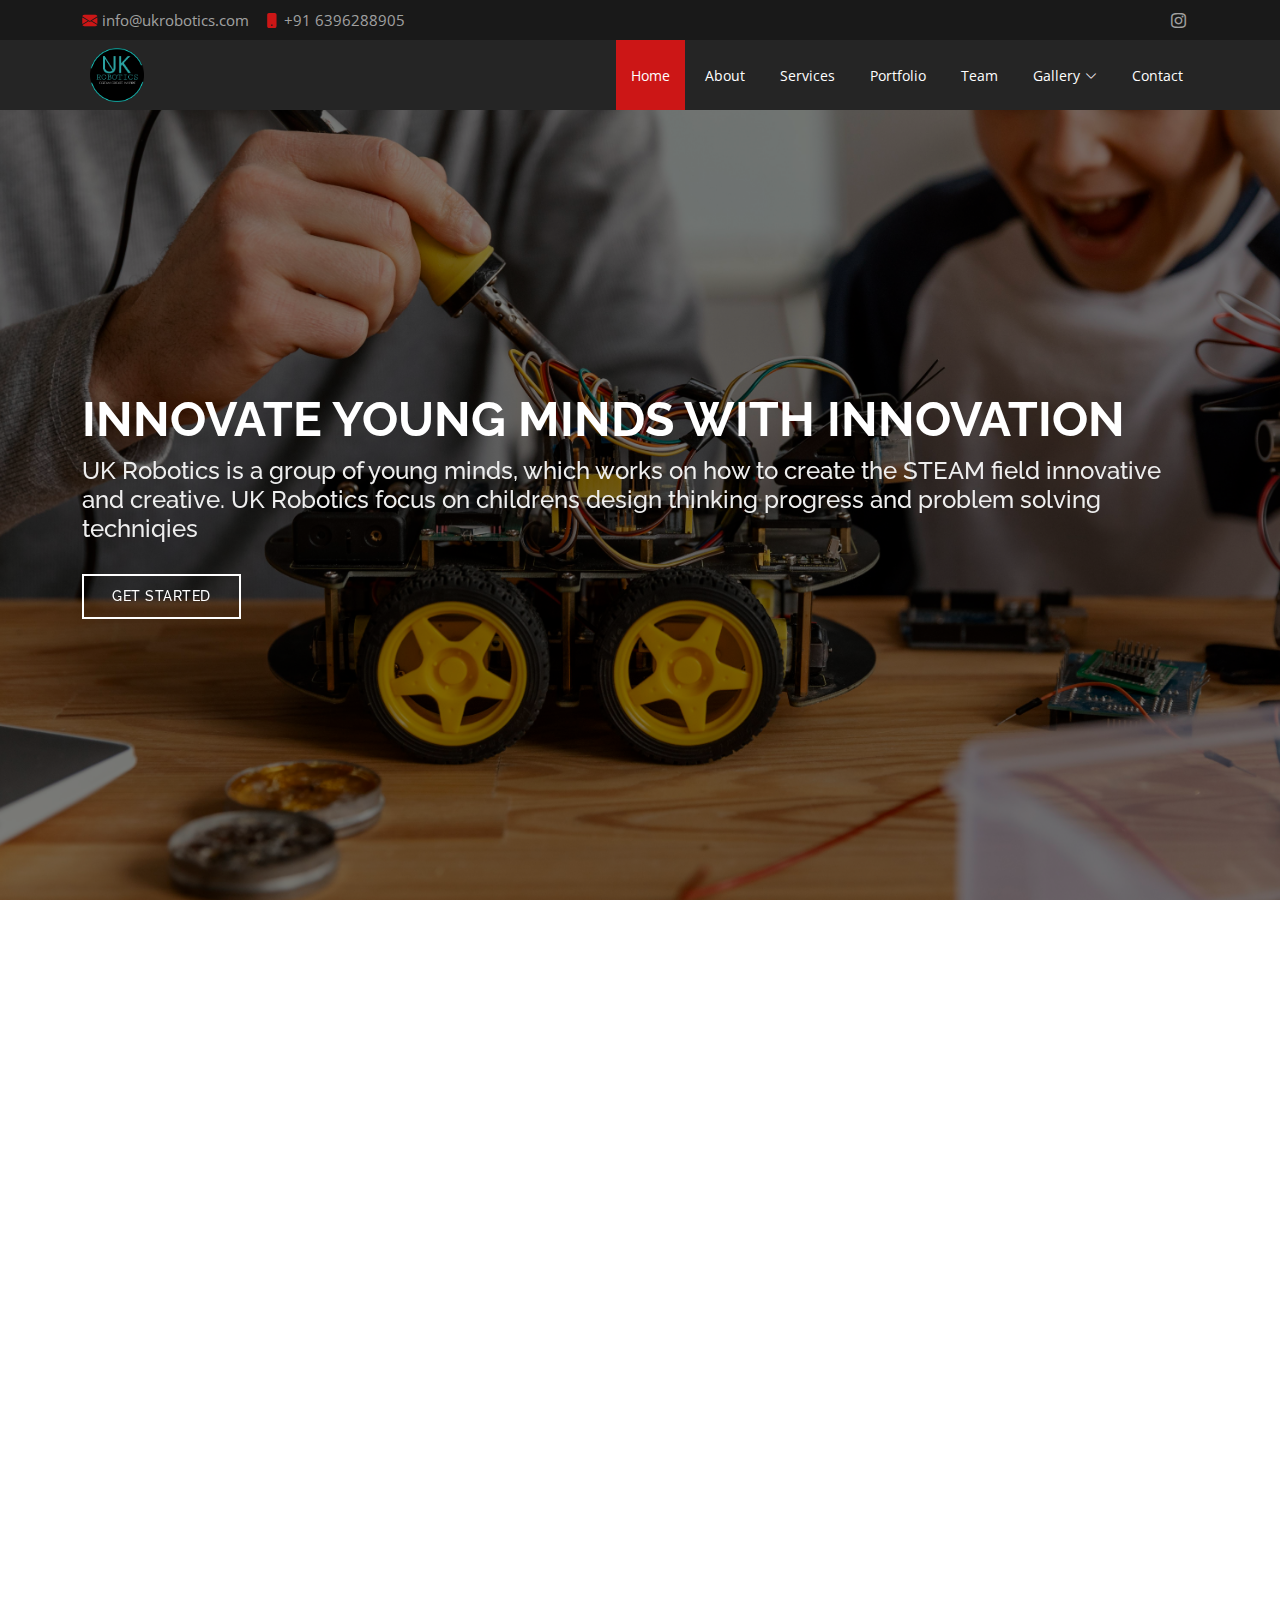
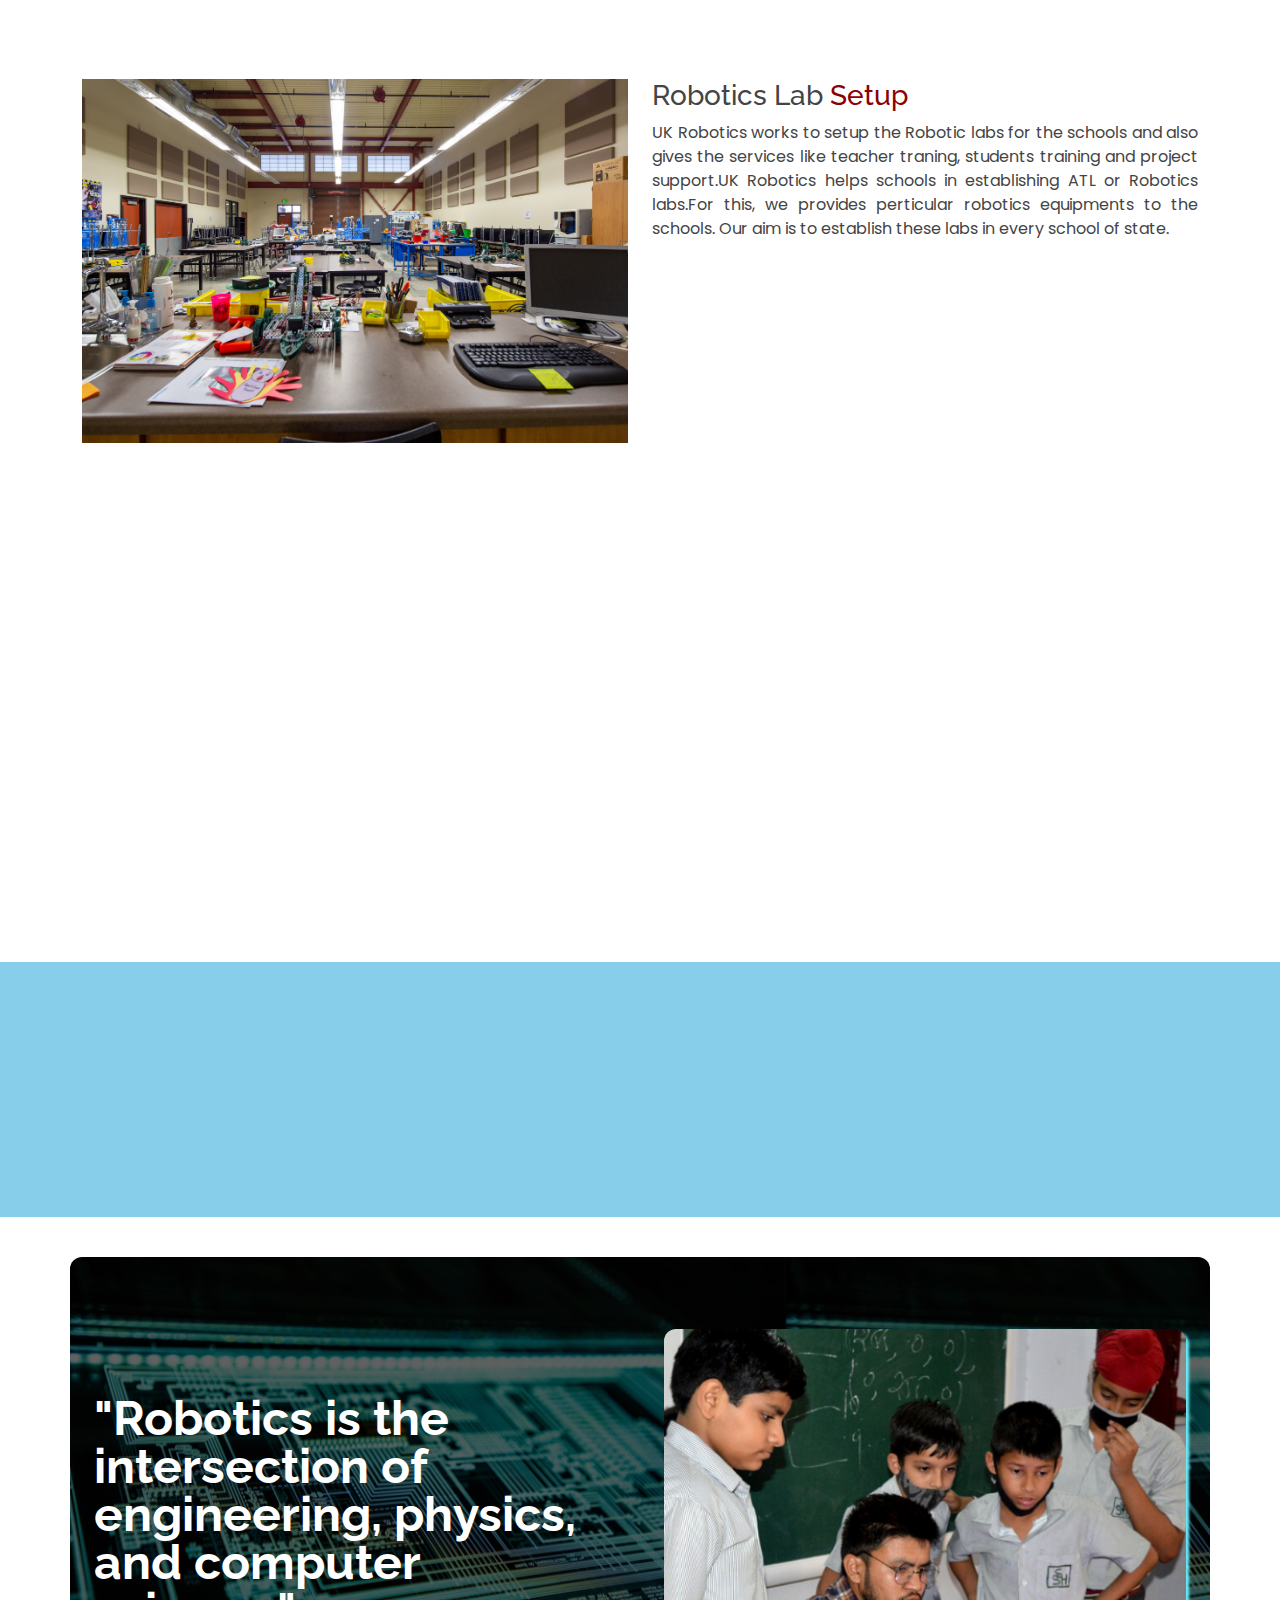
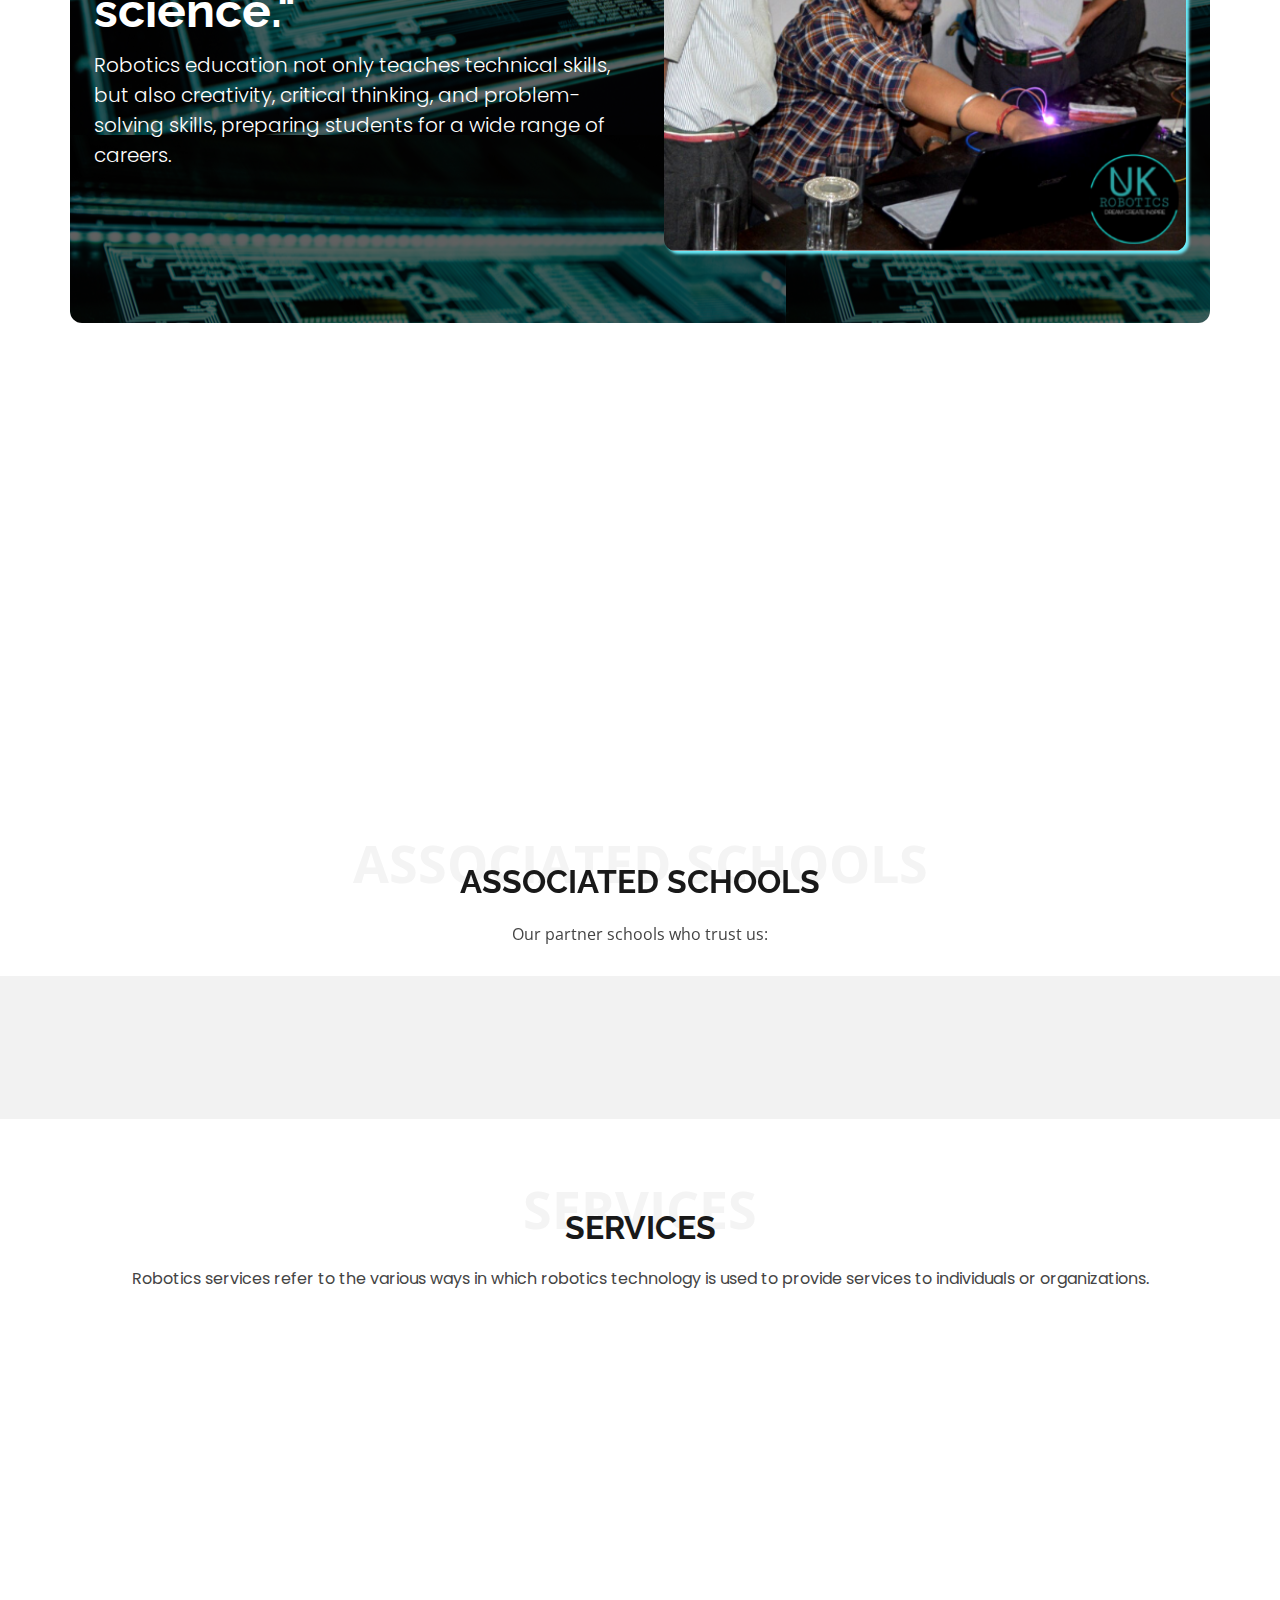
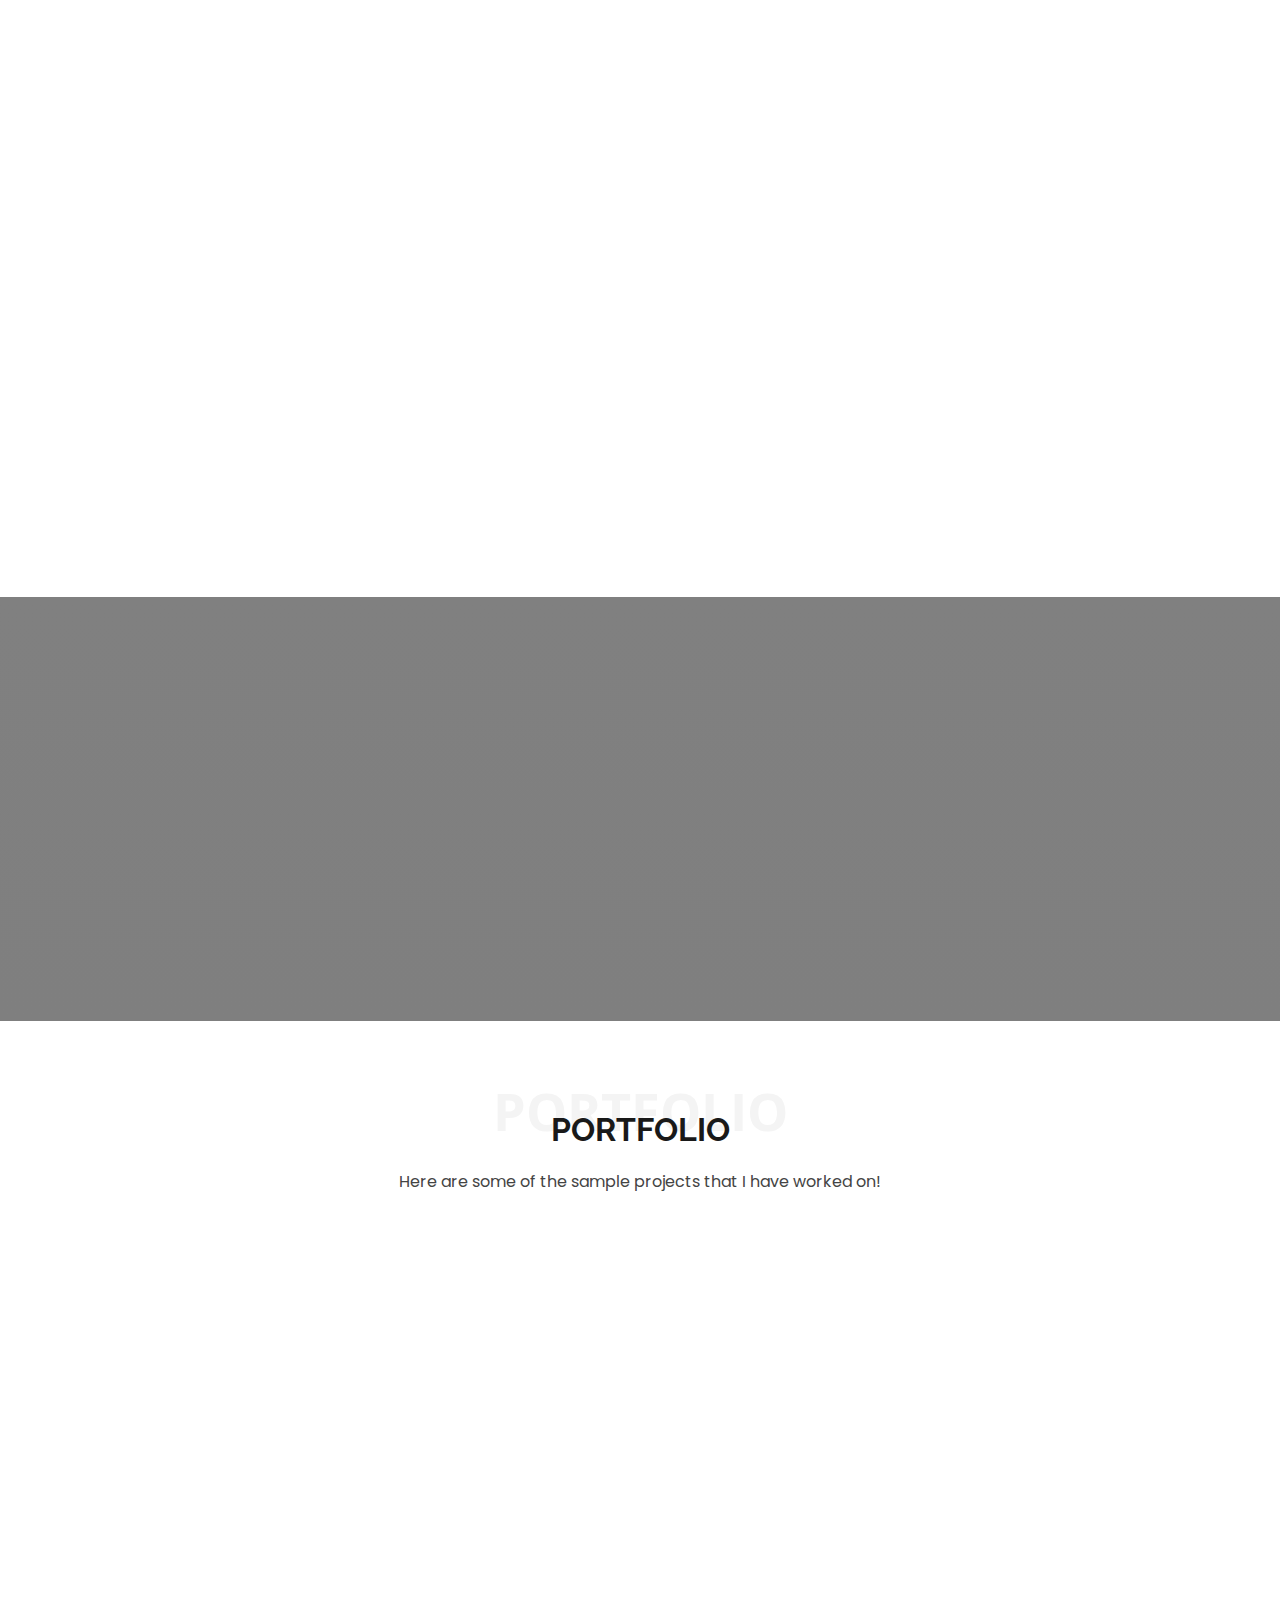
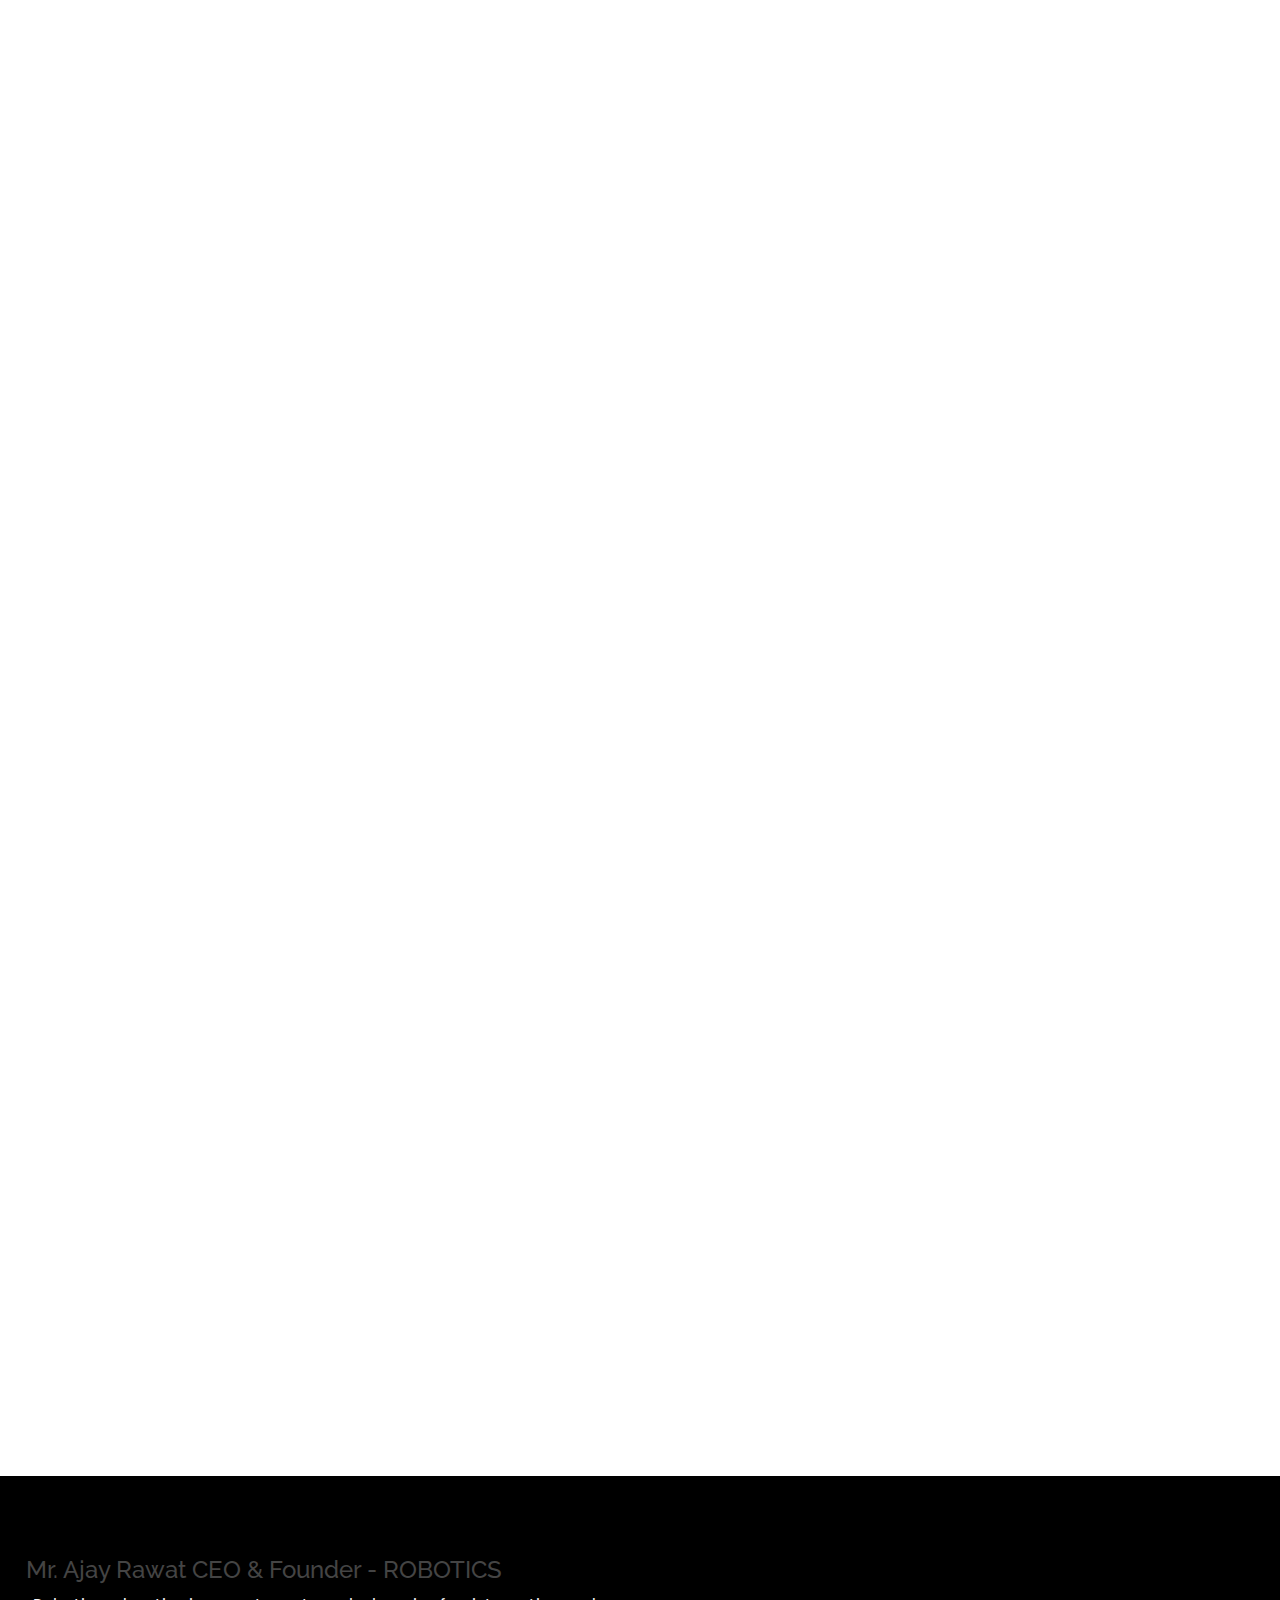
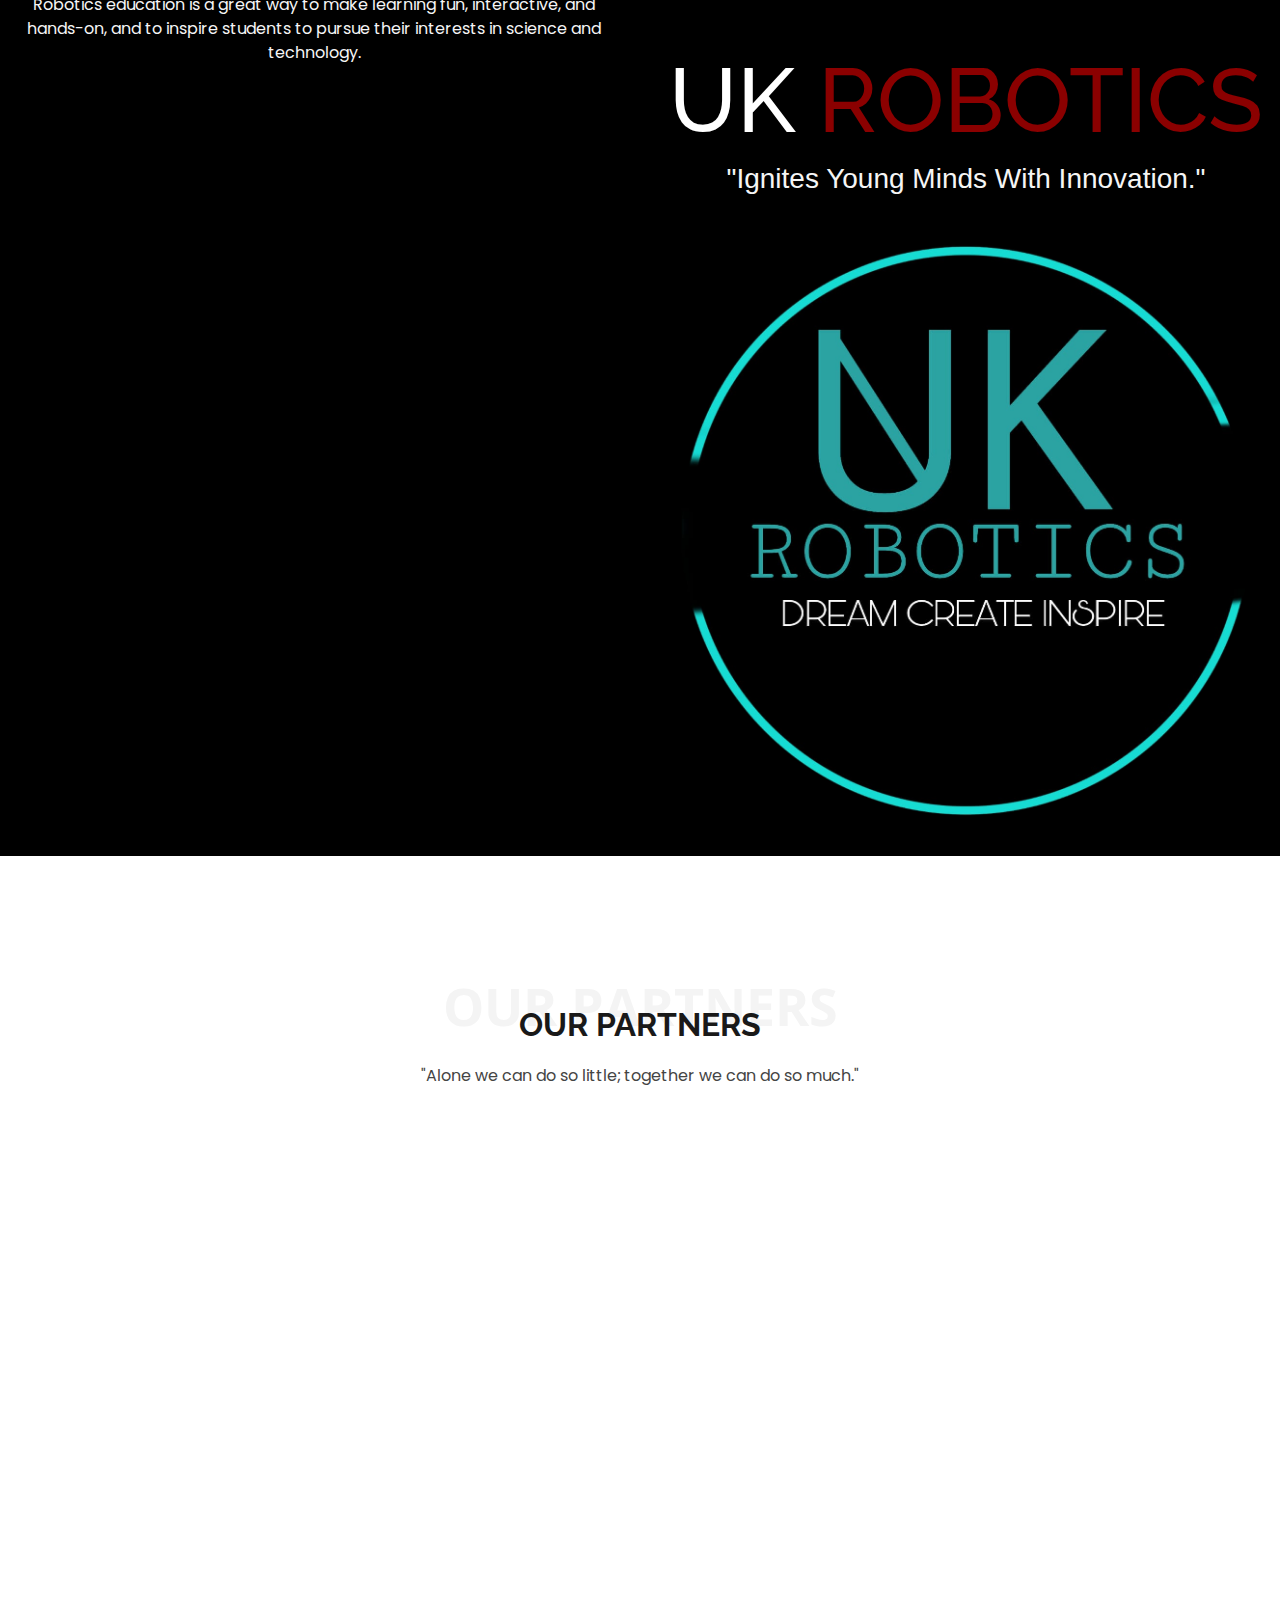
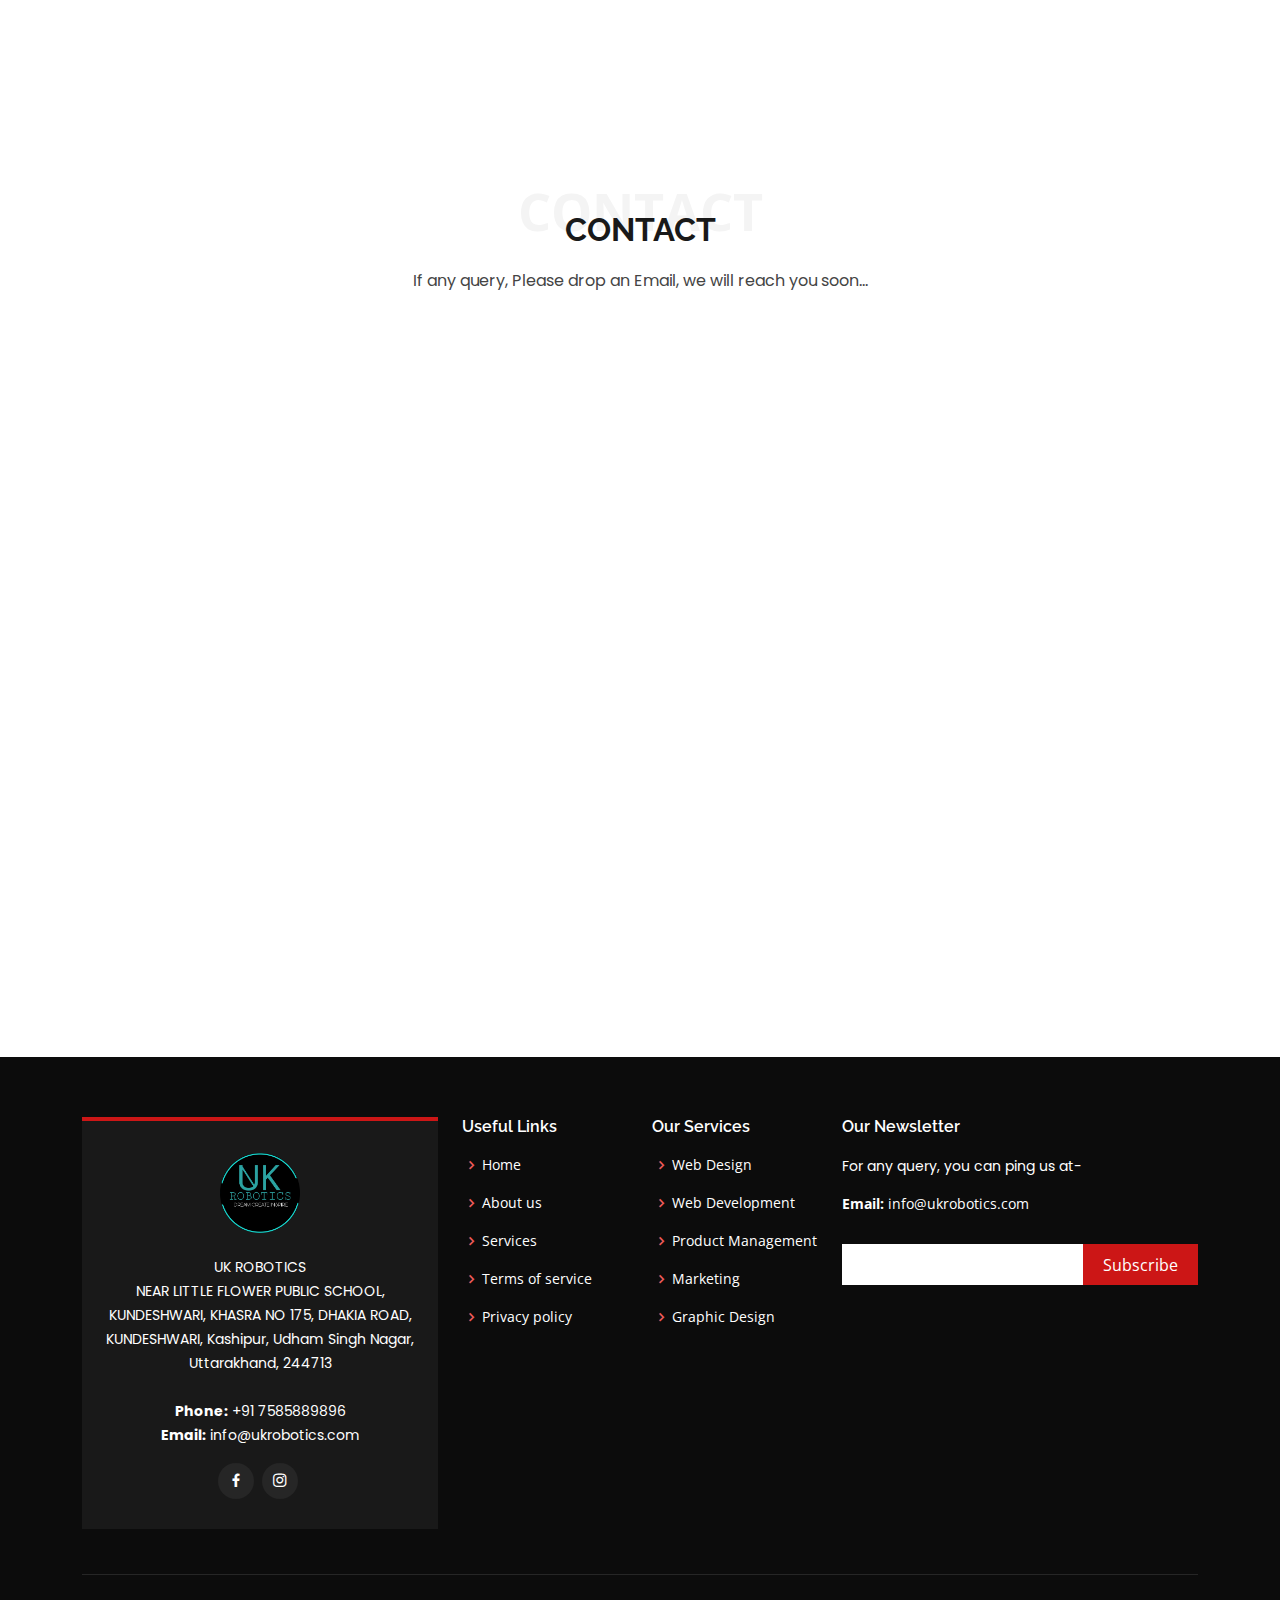
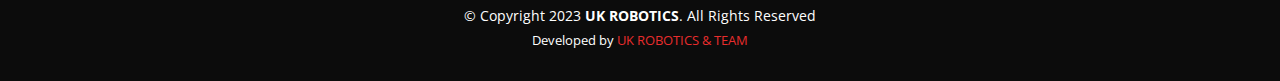
==== commit 45d1c44a: "Update index.html" ====
--- a/index.html
+++ b/index.html
@@ -201,7 +201,7 @@
     <!-- new content div -->
     <section id="about" class="about manage">
       <div class="container">
-       
+
         <div class="row">
           <div class="col-lg-5 order-1 order-lg-2" data-aos="fade-left">
             <!-- <img src="assets/img/workshop-images.jpg" class="img-fluid" alt=""> -->
@@ -231,16 +231,20 @@
 
     <!-- section for founder of uk robotics -->
 
-    <div class="container col-xxl-8 px-4 py-4 founder-section" style="background-image:url('assets/img/background-st.png');">
+    <div class="container col-xxl-8 px-4 py-4 founder-section"
+      style="background-image:url('assets/img/background-st.png');">
       <div class="row flex-lg-row-reverse align-items-center g-5 py-5">
         <div class="col-10 col-sm-8 col-lg-6">
-          <img src="assets/img/Ajay-rawat.png" class="d-block mx-lg-auto img-fluid aj-pit" alt="Bootstrap Themes" loading="lazy" width="700" height="400">
+          <img src="assets/img/Ajay-rawat.png" class="d-block mx-lg-auto img-fluid aj-pit" alt="Bootstrap Themes"
+            loading="lazy" width="700" height="400">
         </div>
         <div class="col-lg-6 text-dd">
-          <h1 class="display-5 fw-bold lh-1 mb-3">"Robotics is the intersection of engineering, physics, and computer science."</h1>
-          <p class="lead">Robotics education not only teaches technical skills, but also creativity, critical thinking, and problem-solving skills, preparing students for a wide range of careers.</p>
+          <h1 class="display-5 fw-bold lh-1 mb-3">"Robotics is the intersection of engineering, physics, and computer
+            science."</h1>
+          <p class="lead">Robotics education not only teaches technical skills, but also creativity, critical thinking,
+            and problem-solving skills, preparing students for a wide range of careers.</p>
           <div class="d-grid gap-2 d-md-flex justify-content-md-start">
-            
+
           </div>
         </div>
       </div>
@@ -254,7 +258,7 @@
     <!-- ======= Why Us Section ======= -->
     <section id="why-us" class="why-us">
       <div class="container">
-        
+
         <div class="row">
 
           <div class="col-lg-4" data-aos="fade-up">
@@ -342,7 +346,8 @@
         <div class="section-title">
           <span>Services</span>
           <h2>Services</h2>
-          <p>Robotics services refer to the various ways in which robotics technology is used to provide services to individuals or organizations.</p>
+          <p>Robotics services refer to the various ways in which robotics technology is used to provide services to
+            individuals or organizations.</p>
         </div>
 
 
@@ -415,6 +420,13 @@
 
       </div>
     </section><!-- End Services Section -->
+
+
+
+    <!-- ========================================================= -->
+    <!-- ========================================================= -->
+    <!-- ========================================================= -->
+
 
     <!-- ======= Cta Section ======= -->
     <section id="cta" class="cta">
@@ -460,8 +472,8 @@
           <div class="col-lg-4 col-md-6 portfolio-item filter-app">
             <img src="assets/img/portfolio/ai-projects1.jpeg" class="img-fluid" alt="">
             <div class="portfolio-info">
-              
-              
+
+
               <a href="assets/img/portfolio/ai-projects1.jpeg" data-gallery="portfolioGallery"
                 class="portfolio-lightbox preview-link" title="App 1"><i class="bx bx-plus"></i></a>
               <a href="portfolio-details.html" class="details-link" title="More Details"><i class="bx bx-link"></i></a>
@@ -472,8 +484,8 @@
           <div class="col-lg-4 col-md-6 portfolio-item filter-app">
             <img src="assets/img/portfolio/ai-projects-2.jpeg" class="img-fluid" alt="">
             <div class="portfolio-info">
-              
-              
+
+
               <a href="assets/img/portfolio/ai-projects-2.jpeg" data-gallery="portfolioGallery"
                 class="portfolio-lightbox preview-link" title="App 1"><i class="bx bx-plus"></i></a>
               <a href="portfolio-details.html" class="details-link" title="More Details"><i class="bx bx-link"></i></a>
@@ -483,8 +495,8 @@
           <div class="col-lg-4 col-md-6 portfolio-item filter-app">
             <img src="assets/img/portfolio/ai-projects-three.jpeg" class="img-fluid" alt="">
             <div class="portfolio-info">
-              
-              
+
+
               <a href="assets/img/portfolio/ai-projects-three.jpeg" data-gallery="portfolioGallery"
                 class="portfolio-lightbox preview-link" title="App 1"><i class="bx bx-plus"></i></a>
               <a href="portfolio-details.html" class="details-link" title="More Details"><i class="bx bx-link"></i></a>
@@ -494,8 +506,8 @@
           <div class="col-lg-4 col-md-6 portfolio-item filter-app">
             <img src="assets/img/portfolio/ai-projects-4.jpeg" class="img-fluid" alt="">
             <div class="portfolio-info">
-              
-              
+
+
               <a href="assets/img/portfolio/ai-projects-4.jpeg" data-gallery="portfolioGallery"
                 class="portfolio-lightbox preview-link" title="App 1"><i class="bx bx-plus"></i></a>
               <a href="portfolio-details.html" class="details-link" title="More Details"><i class="bx bx-link"></i></a>
@@ -506,8 +518,8 @@
           <div class="col-lg-4 col-md-6 portfolio-item filter-app">
             <img src="assets/img/portfolio/ai-projects5.jpeg" class="img-fluid" alt="">
             <div class="portfolio-info">
-              
-              
+
+
               <a href="assets/img/portfolio/ai-projects5.jpeg" data-gallery="portfolioGallery"
                 class="portfolio-lightbox preview-link" title="App 1"><i class="bx bx-plus"></i></a>
               <a href="portfolio-details.html" class="details-link" title="More Details"><i class="bx bx-link"></i></a>
@@ -517,8 +529,8 @@
           <div class="col-lg-4 col-md-6 portfolio-item filter-web">
             <img src="assets/img/portfolio/ai-projects6.jpeg" class="img-fluid" alt="">
             <div class="portfolio-info">
-              
-              
+
+
               <a href="assets/img/portfolio/ai-projects6.jpeg" data-gallery="portfolioGallery"
                 class="portfolio-lightbox preview-link" title="App 1"><i class="bx bx-plus"></i></a>
               <a href="portfolio-details.html" class="details-link" title="More Details"><i class="bx bx-link"></i></a>
@@ -528,8 +540,8 @@
           <div class="col-lg-4 col-md-6 portfolio-item filter-web">
             <img src="assets/img/portfolio/ai-projects7.jpeg" class="img-fluid" alt="">
             <div class="portfolio-info">
-              
-              
+
+
               <a href="assets/img/portfolio/ai-projects7.jpeg" data-gallery="portfolioGallery"
                 class="portfolio-lightbox preview-link" title="App 1"><i class="bx bx-plus"></i></a>
               <a href="portfolio-details.html" class="details-link" title="More Details"><i class="bx bx-link"></i></a>
@@ -539,8 +551,8 @@
           <div class="col-lg-4 col-md-6 portfolio-item filter-web">
             <img src="assets/img/portfolio/ai-projectsseven.jpeg" class="img-fluid" alt="">
             <div class="portfolio-info">
-              
-              
+
+
               <a href="assets/img/portfolio/ai-projectsseven.jpeg" data-gallery="portfolioGallery"
                 class="portfolio-lightbox preview-link" title="App 1"><i class="bx bx-plus"></i></a>
               <a href="portfolio-details.html" class="details-link" title="More Details"><i class="bx bx-link"></i></a>
@@ -551,8 +563,8 @@
           <div class="col-lg-4 col-md-6 portfolio-item filter-web">
             <img src="assets/img/portfolio/ai-projects8.jpeg" class="img-fluid" alt="">
             <div class="portfolio-info">
-              
-              
+
+
               <a href="assets/img/portfolio/ai-projects8.jpeg" data-gallery="portfolioGallery"
                 class="portfolio-lightbox preview-link" title="App 1"><i class="bx bx-plus"></i></a>
               <a href="portfolio-details.html" class="details-link" title="More Details"><i class="bx bx-link"></i></a>
@@ -562,8 +574,8 @@
           <div class="col-lg-4 col-md-6 portfolio-item filter-app">
             <img src="assets/img/portfolio/ai-projects-t9.jpeg" class="img-fluid" alt="">
             <div class="portfolio-info">
-              
-              
+
+
               <a href="assets/img/portfolio/ai-projects-t9.jpeg" data-gallery="portfolioGallery"
                 class="portfolio-lightbox preview-link" title="App 1"><i class="bx bx-plus"></i></a>
               <a href="portfolio-details.html" class="details-link" title="More Details"><i class="bx bx-link"></i></a>
@@ -662,7 +674,7 @@
 
           <div class="col-lg-4 col-md-6 portfolio-item filter-vid">
             <!-- <img src="assets/img/portfolio/nine.jpg" class="img-fluid" alt=""> -->
-<!-- 
+            <!-- 
             <video controls width="400" height="300">
 
               <source src="assets/img/portfolio/videos-1.mp4" type="video/webm">
@@ -687,7 +699,7 @@
           <!--  -->
           <div class="col-lg-4 col-md-6 portfolio-item filter-vid">
             <!-- <img src="assets/img/portfolio/nine.jpg" class="img-fluid" alt=""> -->
-<!-- 
+            <!-- 
             <video controls width="400" height="300">
 
               <source src="assets/img/portfolio/video-2.mp4" type="video/webm">
@@ -779,27 +791,35 @@
 
     <!-- End Portfolio Section -->
 
-      
-       <section id="about" class="about">
+    <!-- Black background UK robotics -->
+
+    <section id="about" class="about">
       <div class=" logo-space">
 
         <div class="row">
           <div class=" container col-lg-6 logo-size">
-            <img src="assets/img/uk-robotics-logo-st.png" class="img-fluid logo-oo" alt="">
+            <img src="assets/img/Ajay-rawat-banner-pic.jpeg" class="img-fluid logo-oo" alt="">
+            <h4 class="Des-gtion">Mr. Ajay Rawat <span class="">CEO & Founder - ROBOTICS</span></h4>
+            <p class="pera-banner" style="text-align: center;">
+              Robotics education is a great way to make learning fun, interactive, and hands-on, and to inspire students
+              to pursue their interests in science and technology.
+            </p>
           </div>
           <div class="col-lg-6 pt-4 pt-lg-0 justin-al">
             <h2 class="f-size">UK <span class="pogo">ROBOTICS</span></h2>
             <h3 class="pera-banner">
               "Ignites Young Minds With Innovation."
             </h3>
-            <div class="row">
-
+            <div class="row second-img">
+              <img src="assets/img/uk-robotics-logo-st.png" class="img-fluid logo-oo" alt="">
             </div>
           </div>
         </div>
 
       </div>
     </section>
+    <!-- Black background UK robotics -->
+
 
     <!-- ======= Team Section ======= -->
     <section id="team" class="team">
@@ -820,7 +840,7 @@
               <p>
                 At The Oxford Academy, we realize that the focus of education has shifted from mere book learning to a
                 human centered approach, due to social and cultural changes.We also believe that what is learnt with
-                pleasure is learnt in full measure. 
+                pleasure is learnt in full measure.
               </p>
               <div class="social">
                 <a href=""><i class="bi bi-twitter"></i></a>
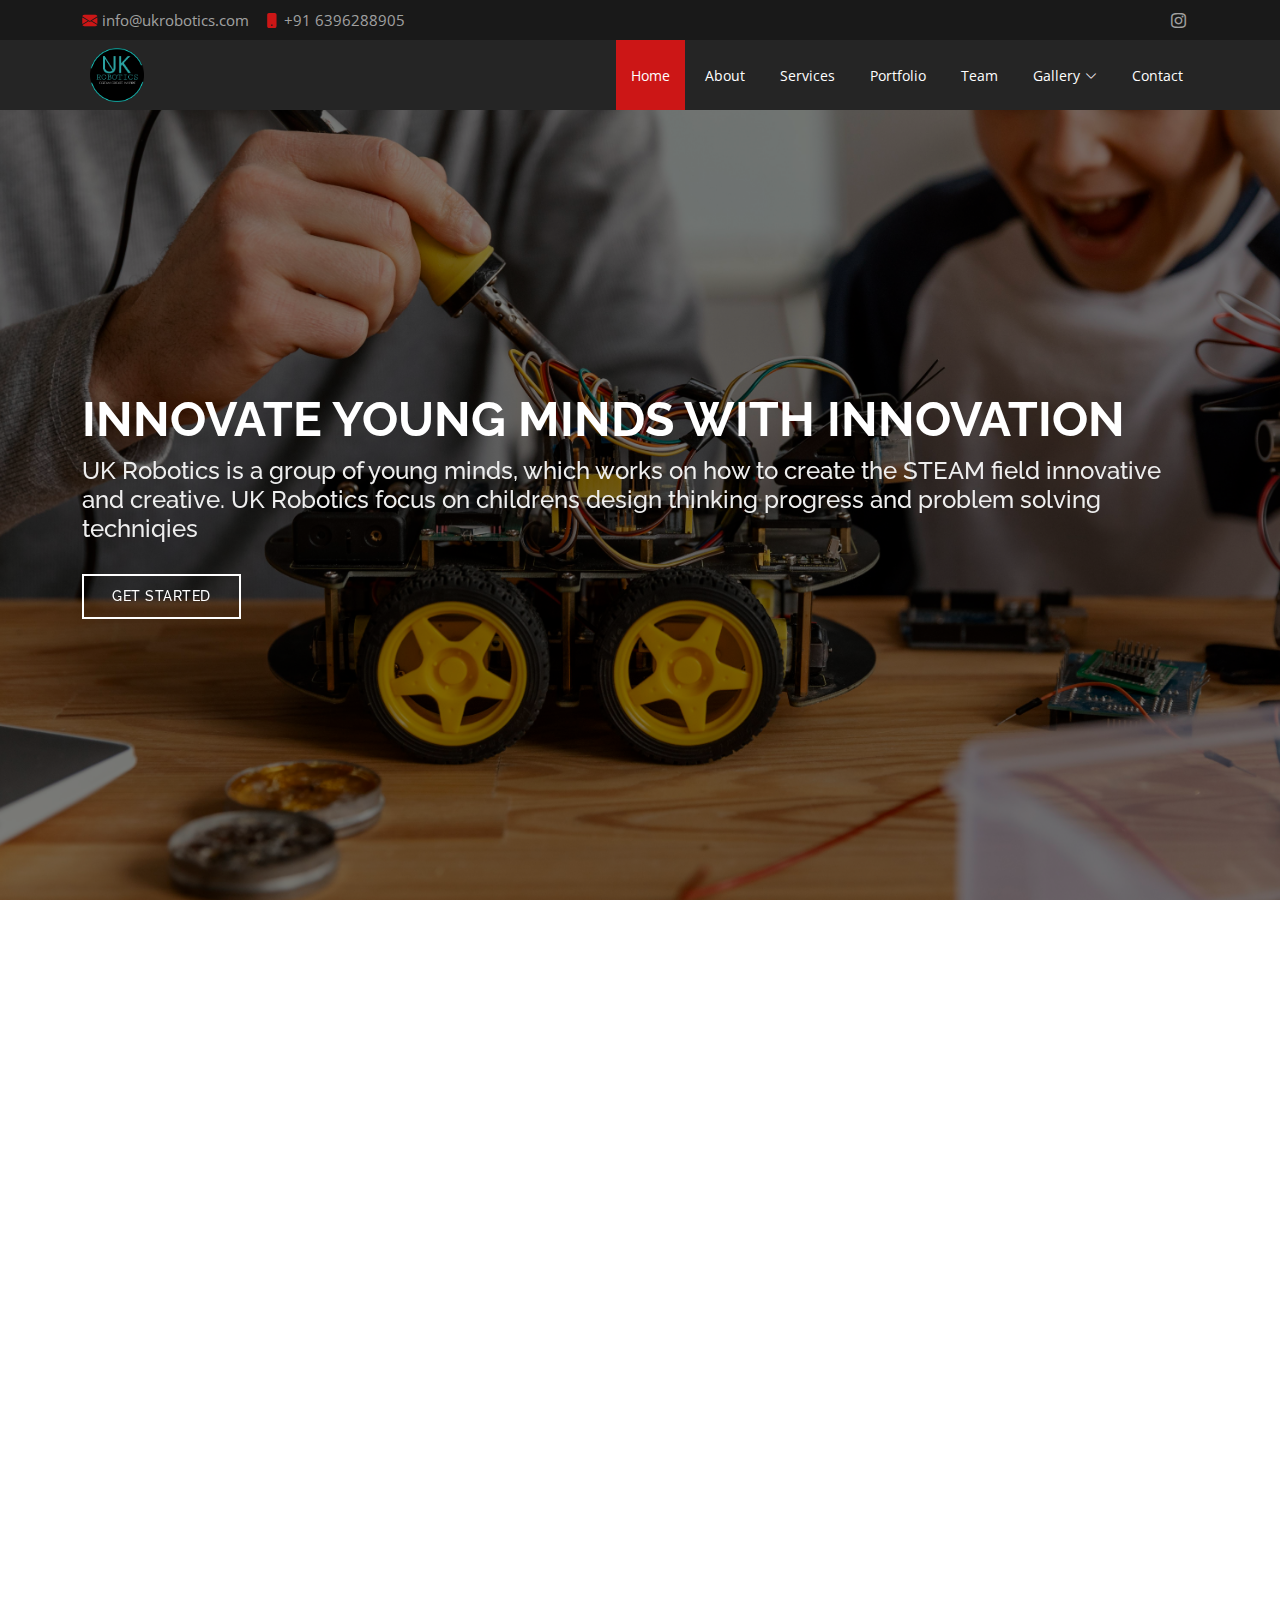
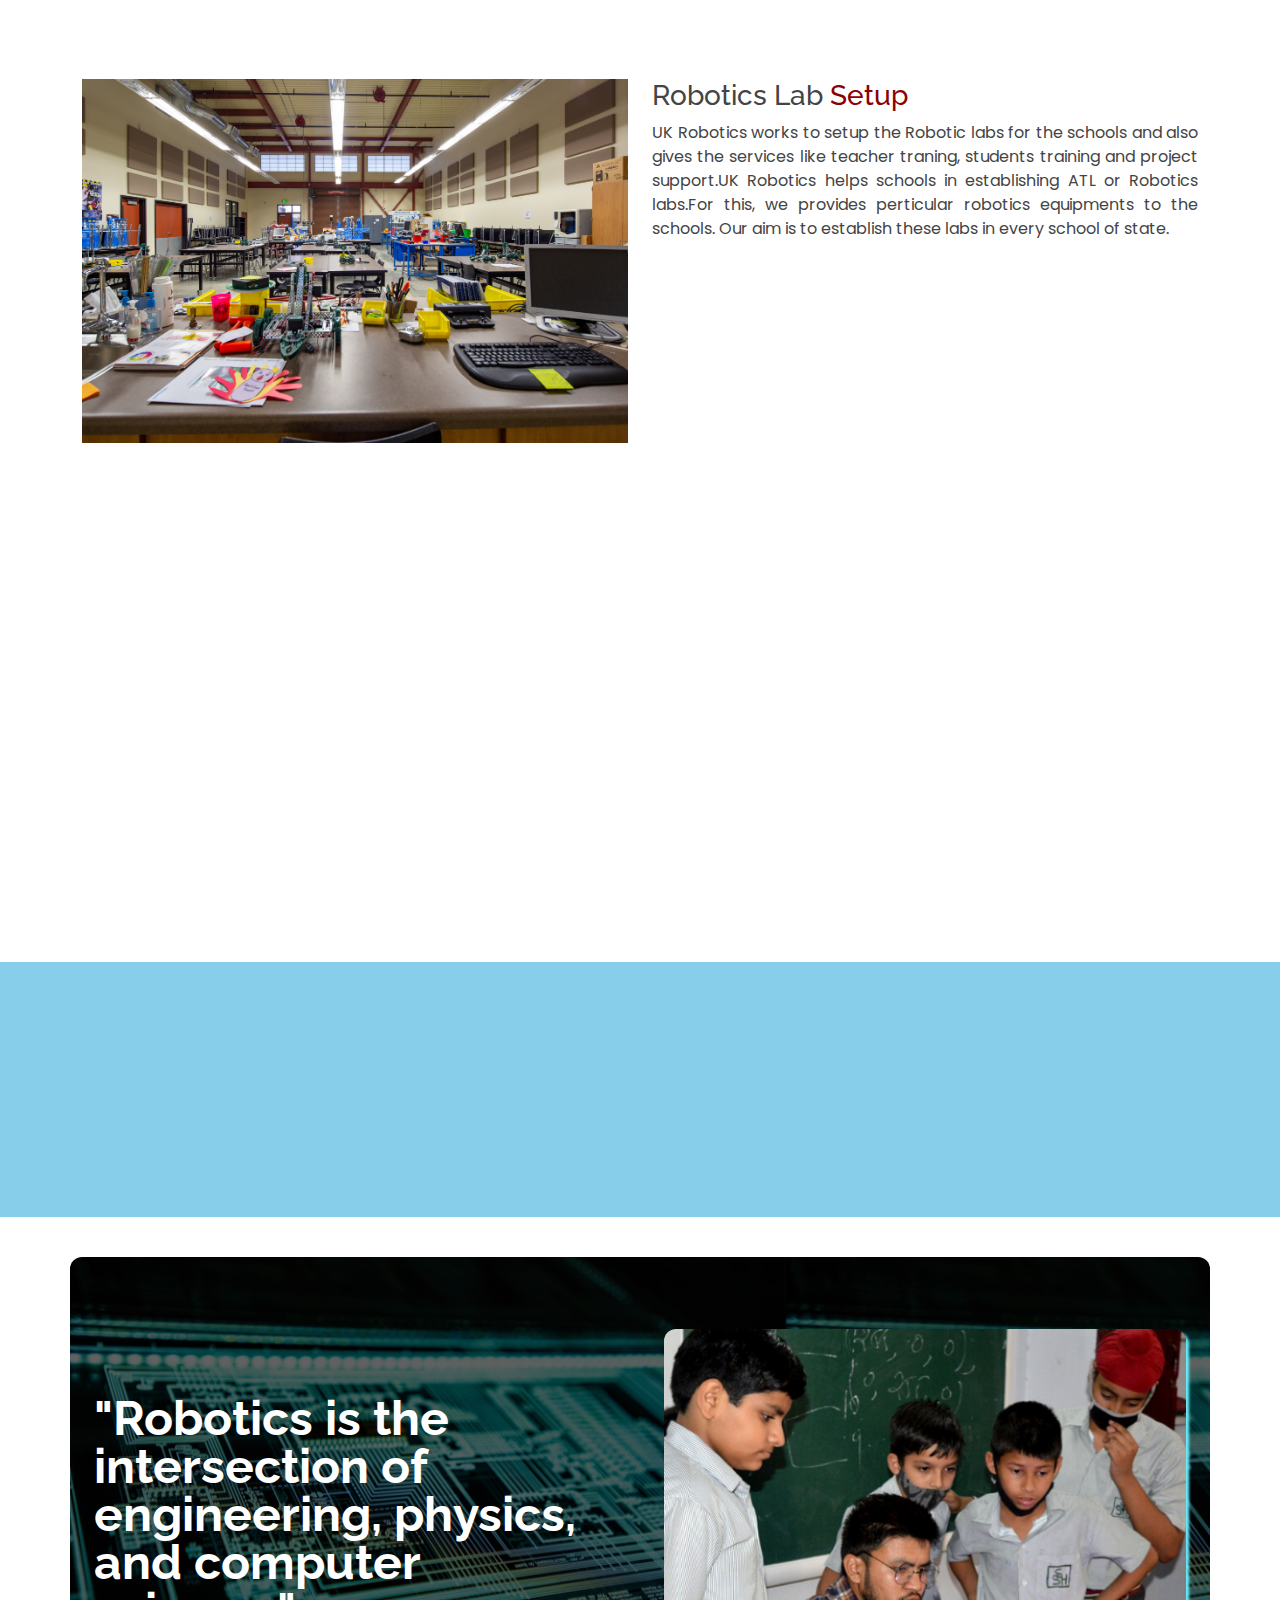
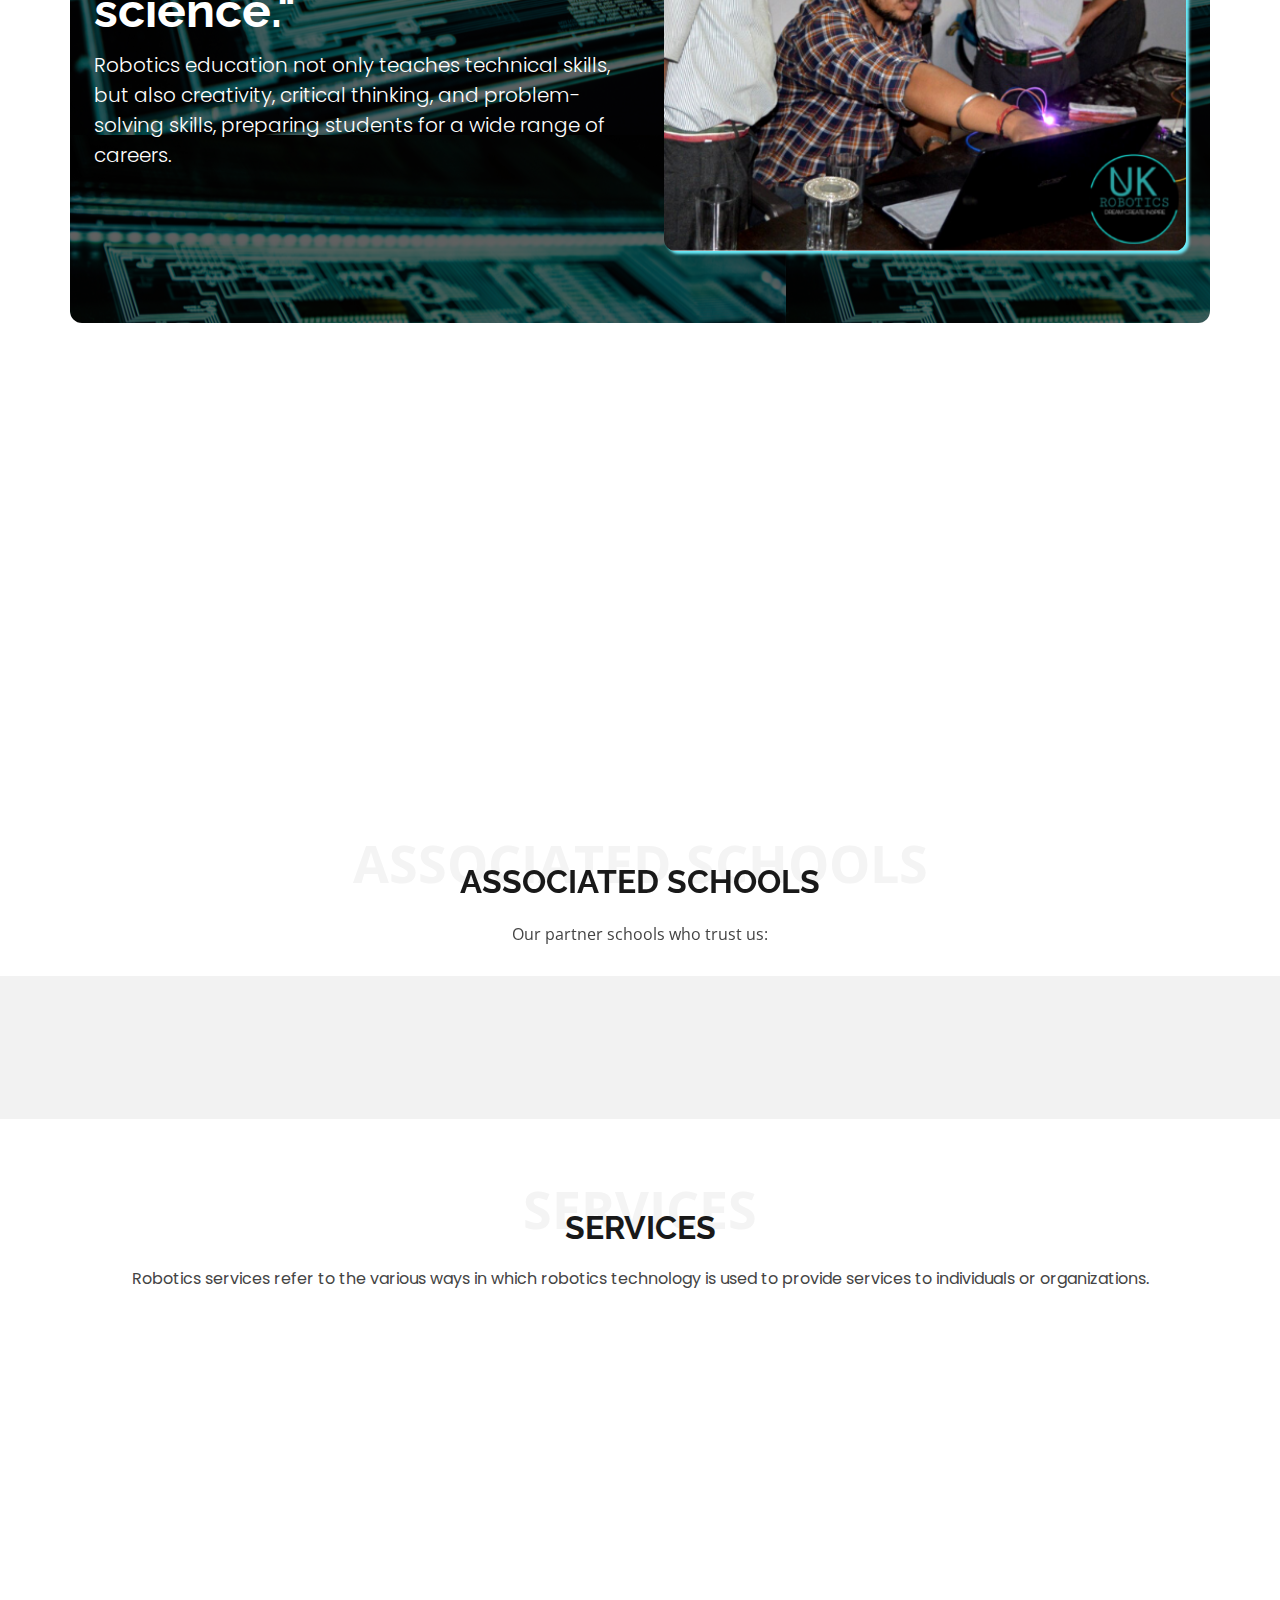
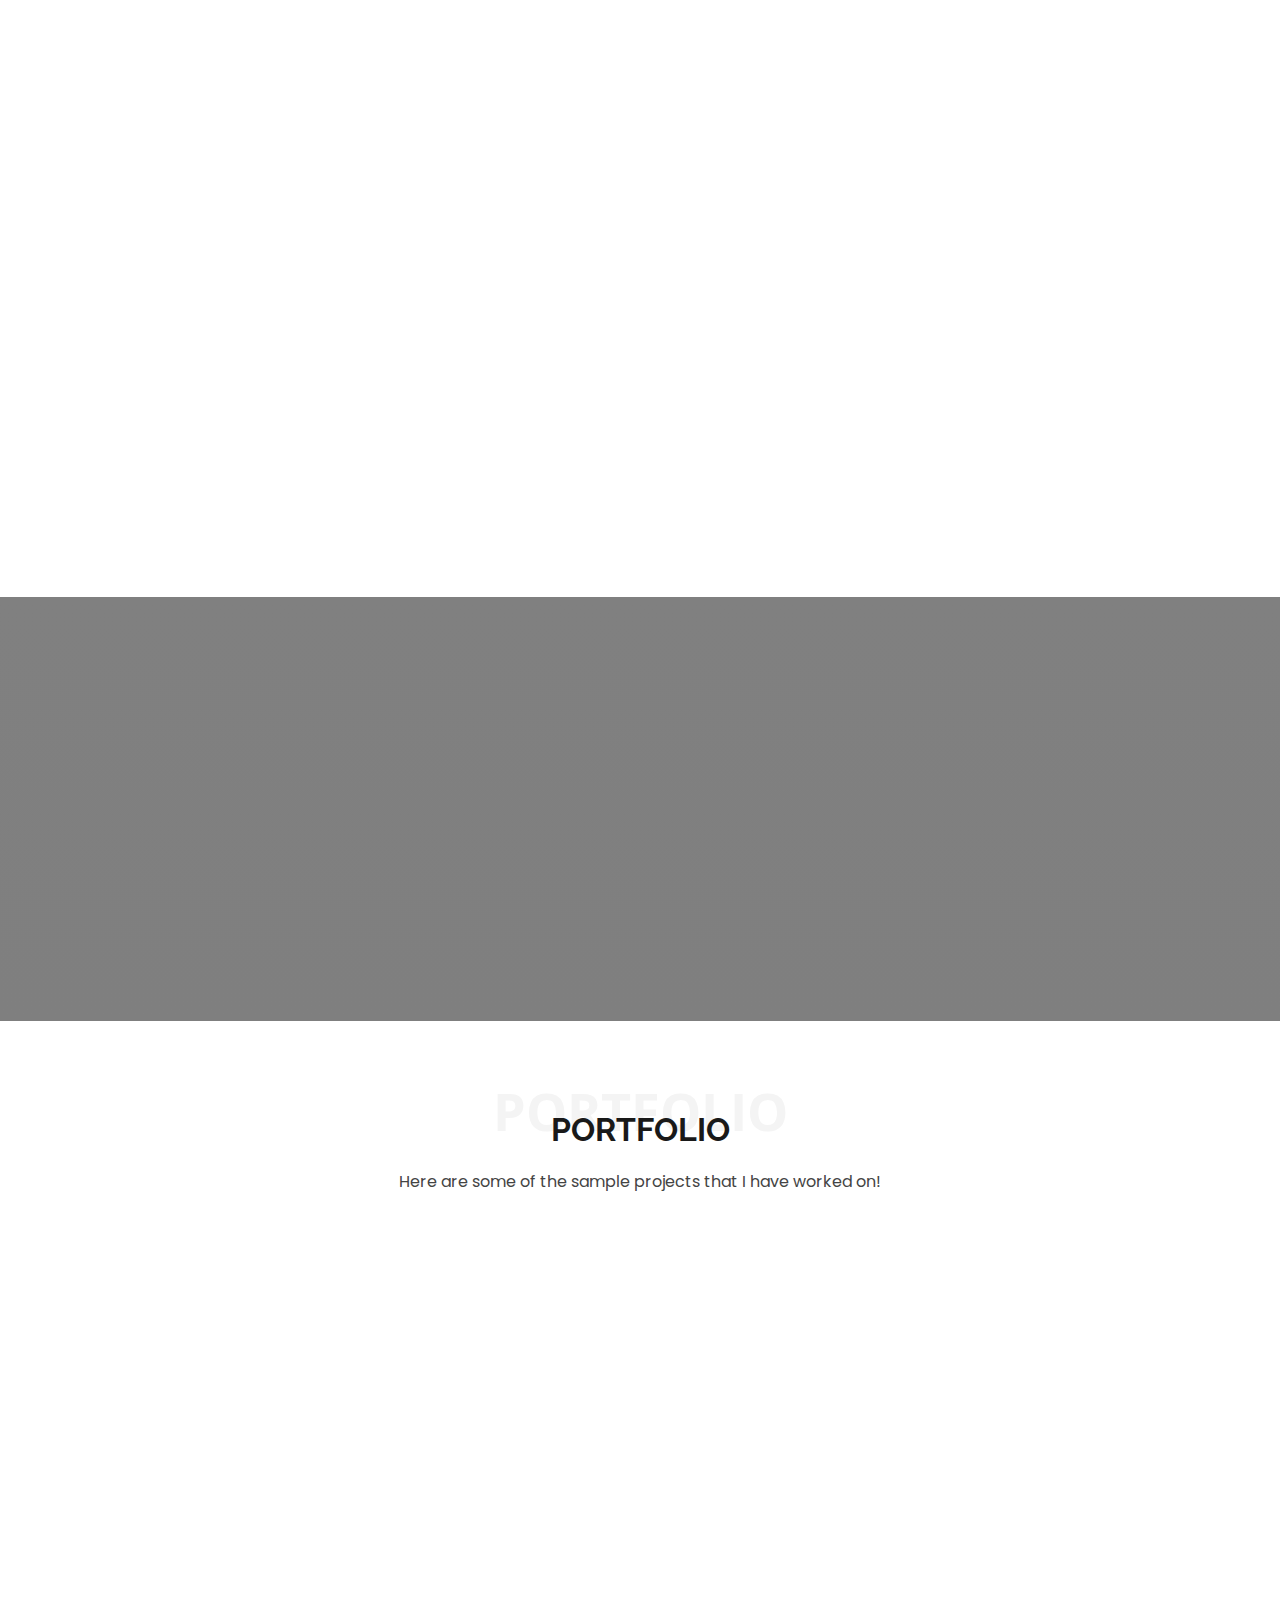
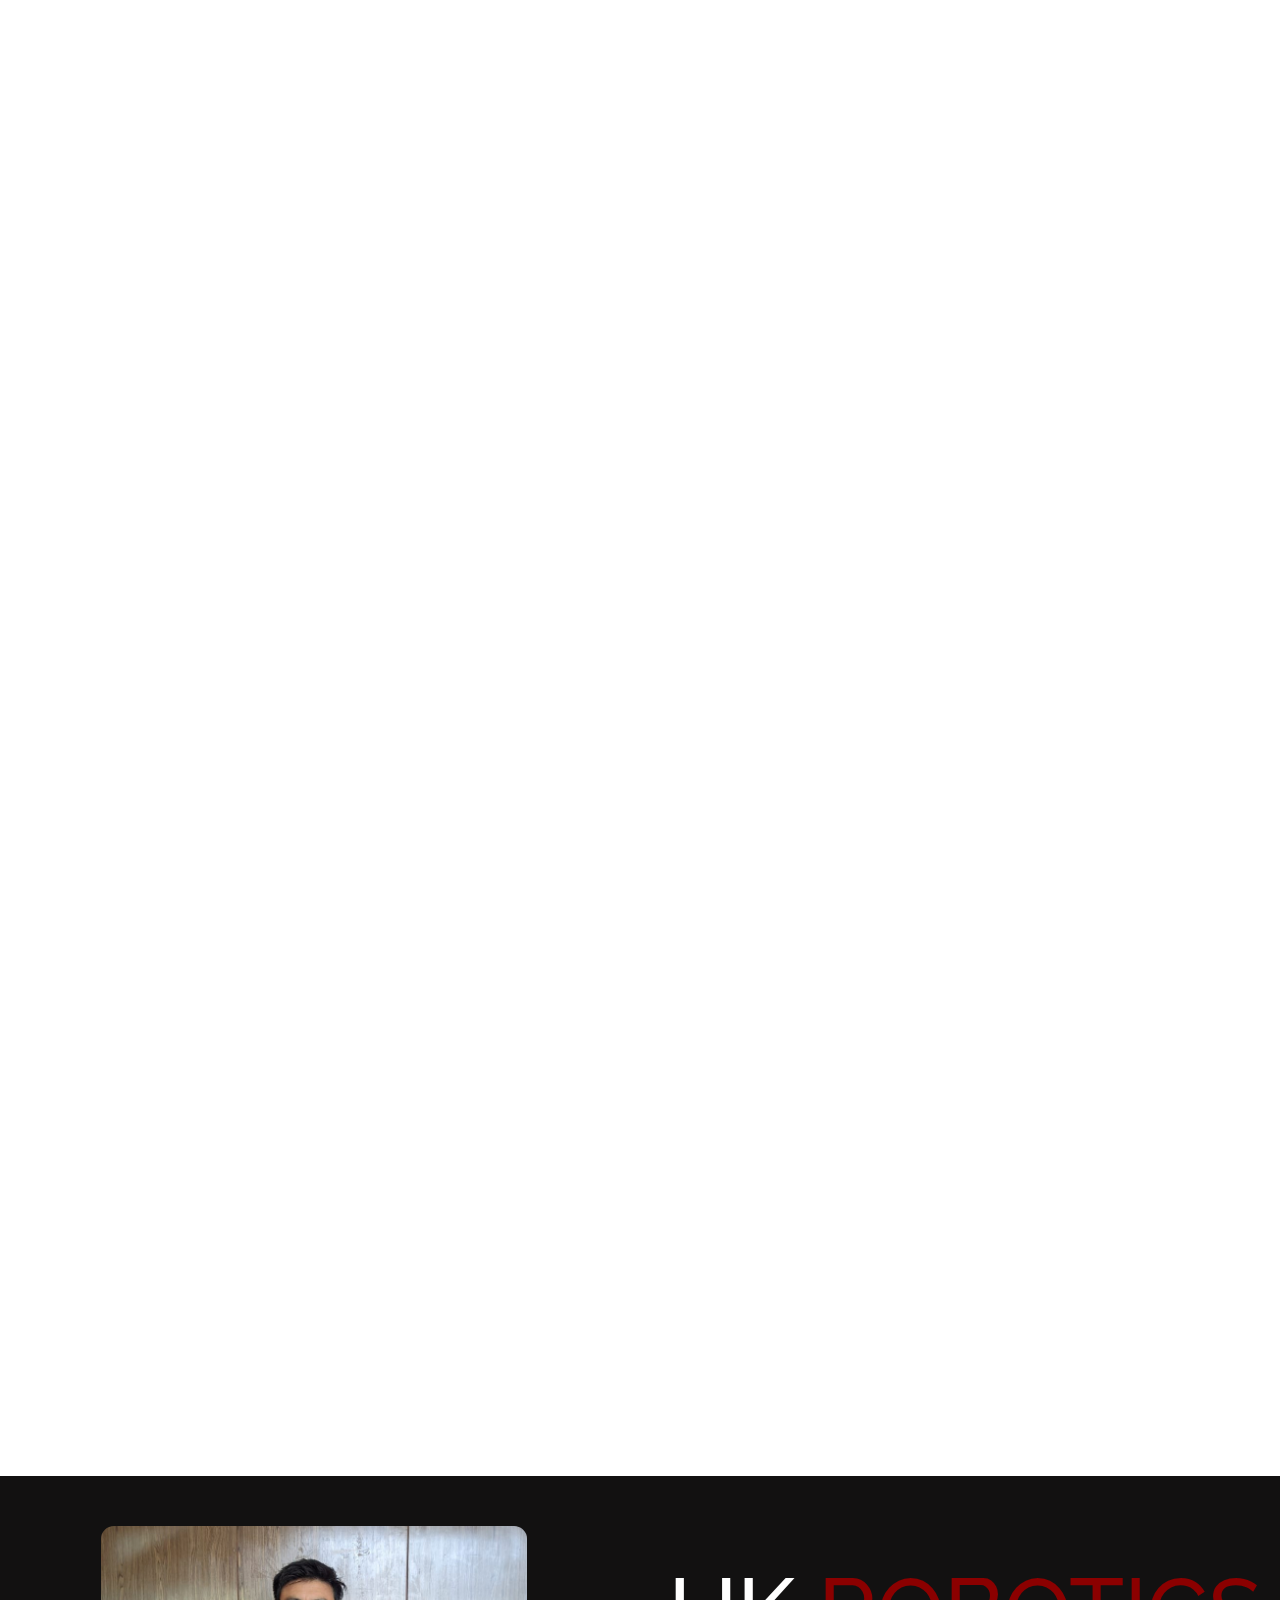
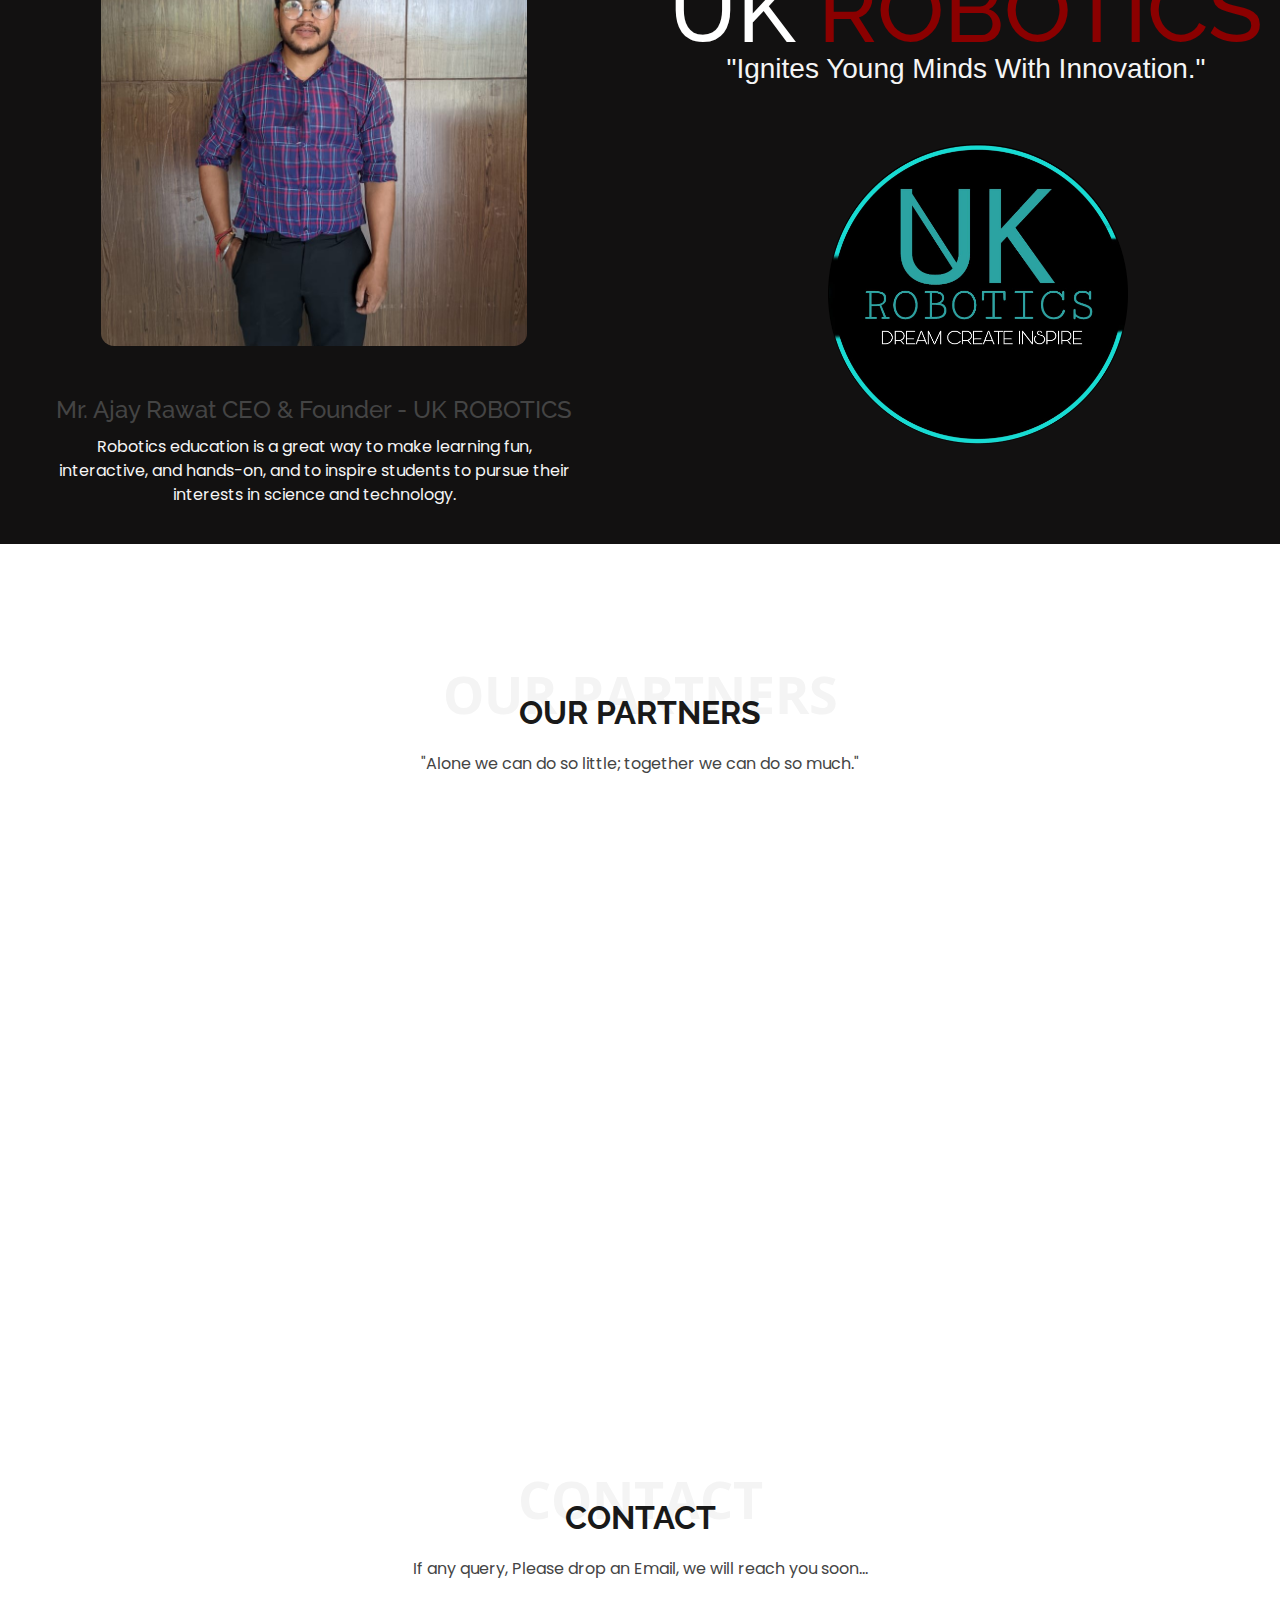
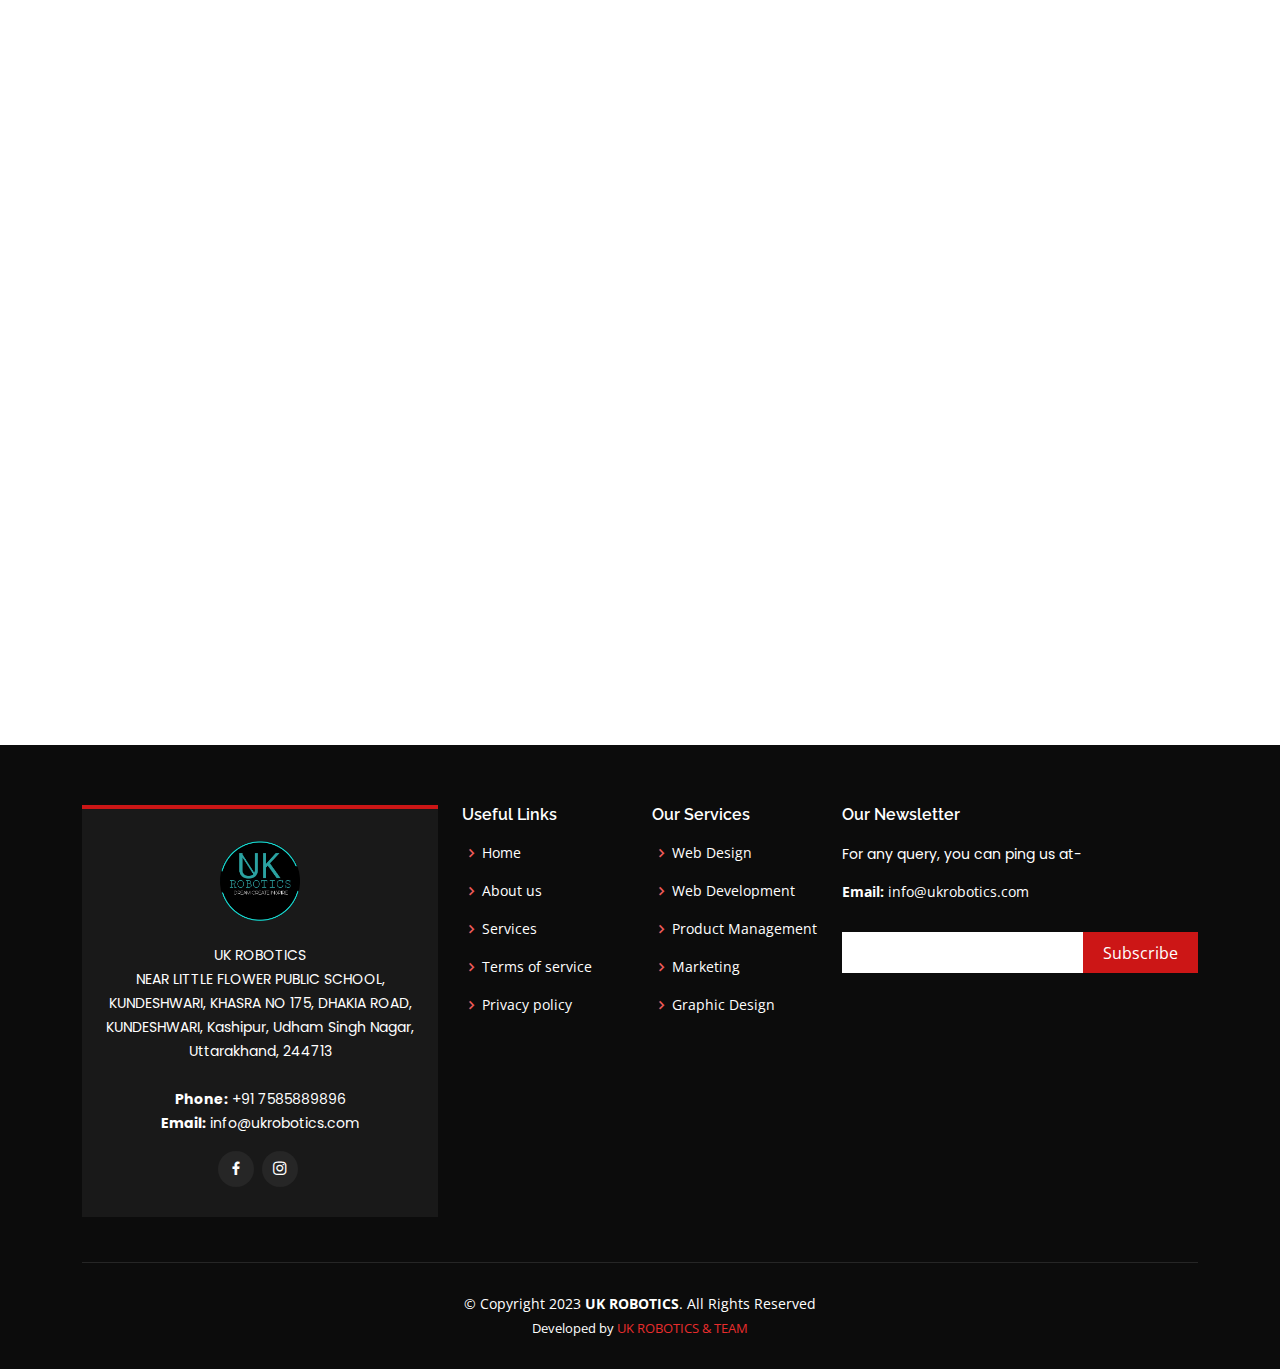
==== commit 77fcfc47: "Update index.html" ====
--- a/index.html
+++ b/index.html
@@ -799,7 +799,7 @@
         <div class="row">
           <div class=" container col-lg-6 logo-size">
             <img src="assets/img/Ajay-rawat-banner-pic.jpeg" class="img-fluid logo-oo" alt="">
-            <h4 class="Des-gtion">Mr. Ajay Rawat <span class="">CEO & Founder - ROBOTICS</span></h4>
+            <h4 class="Des-gtion">Mr. Ajay Rawat <span class="">CEO & Founder - UK ROBOTICS</span></h4>
             <p class="pera-banner" style="text-align: center;">
               Robotics education is a great way to make learning fun, interactive, and hands-on, and to inspire students
               to pursue their interests in science and technology.
--- a/assets/css/style.css
+++ b/assets/css/style.css
@@ -1480,20 +1480,25 @@
 }
 
 .logo-size{
-  height: 600px;
-  width: 600px;
+  height: 550px;
+  width: 550px;
   
 }
 .logo-space{
-  background-color: #000000;
+  background-color: #121111;
+  /* background: url('assets/img/banner-back-pic.jpg') !important; */
+  
 }
 .logo-oo{
-  border-radius: 56%;
-  padding: 40px;
+  border-radius:12%;
+  padding: 50px;
+  
 }
 .justin-al{
   text-align: center;
-  margin-top: 170px !important;
+  margin-top: 80px !important;
+  margin-bottom: 50px !important;
+  text-align: center;
 
 }
 .f-size{
@@ -1502,13 +1507,14 @@
 }
 .pera-banner{
 color: whitesmoke;
+margin-top: -20px;
 font-family: 'Gill Sans', 'Gill Sans MT', Calibri, 'Trebuchet MS', sans-serif;
 }
 
 
 @media only screen and (max-width: 500px) {
   .justin-al {
-    margin-top: -150px !important;
+    /* margin-top: -150px !important; */
     padding-bottom: 30px;
   }
 }
@@ -1523,7 +1529,7 @@
   
   margin-bottom: -40px;
   margin-top: 40px;
-  border-radius: 12px;
+  border-radius: 12px !important;
 }
 .aj-pit{
   margin-right: 20px;
@@ -1533,4 +1539,30 @@
 .text-dd{
   color: white;
 }
-
+.second-img{
+  height: 400px;
+  width: 400px;
+  margin-left: 20%;
+}
+.Des-gtion{
+  margin-bottom: 30px;
+  text-align: center;
+}
+
+
+@media only screen and (max-width: 500px) {
+  .second-img {
+    margin-left: -10px;
+    /* margin-top:100px; */
+  }
+}
+@media only screen and (max-width: 500px) {
+  .pera-banner {
+    margin-left: -10px;
+    margin-top:20px;
+  }
+}
+
+/* ===================================================== */
+
+
